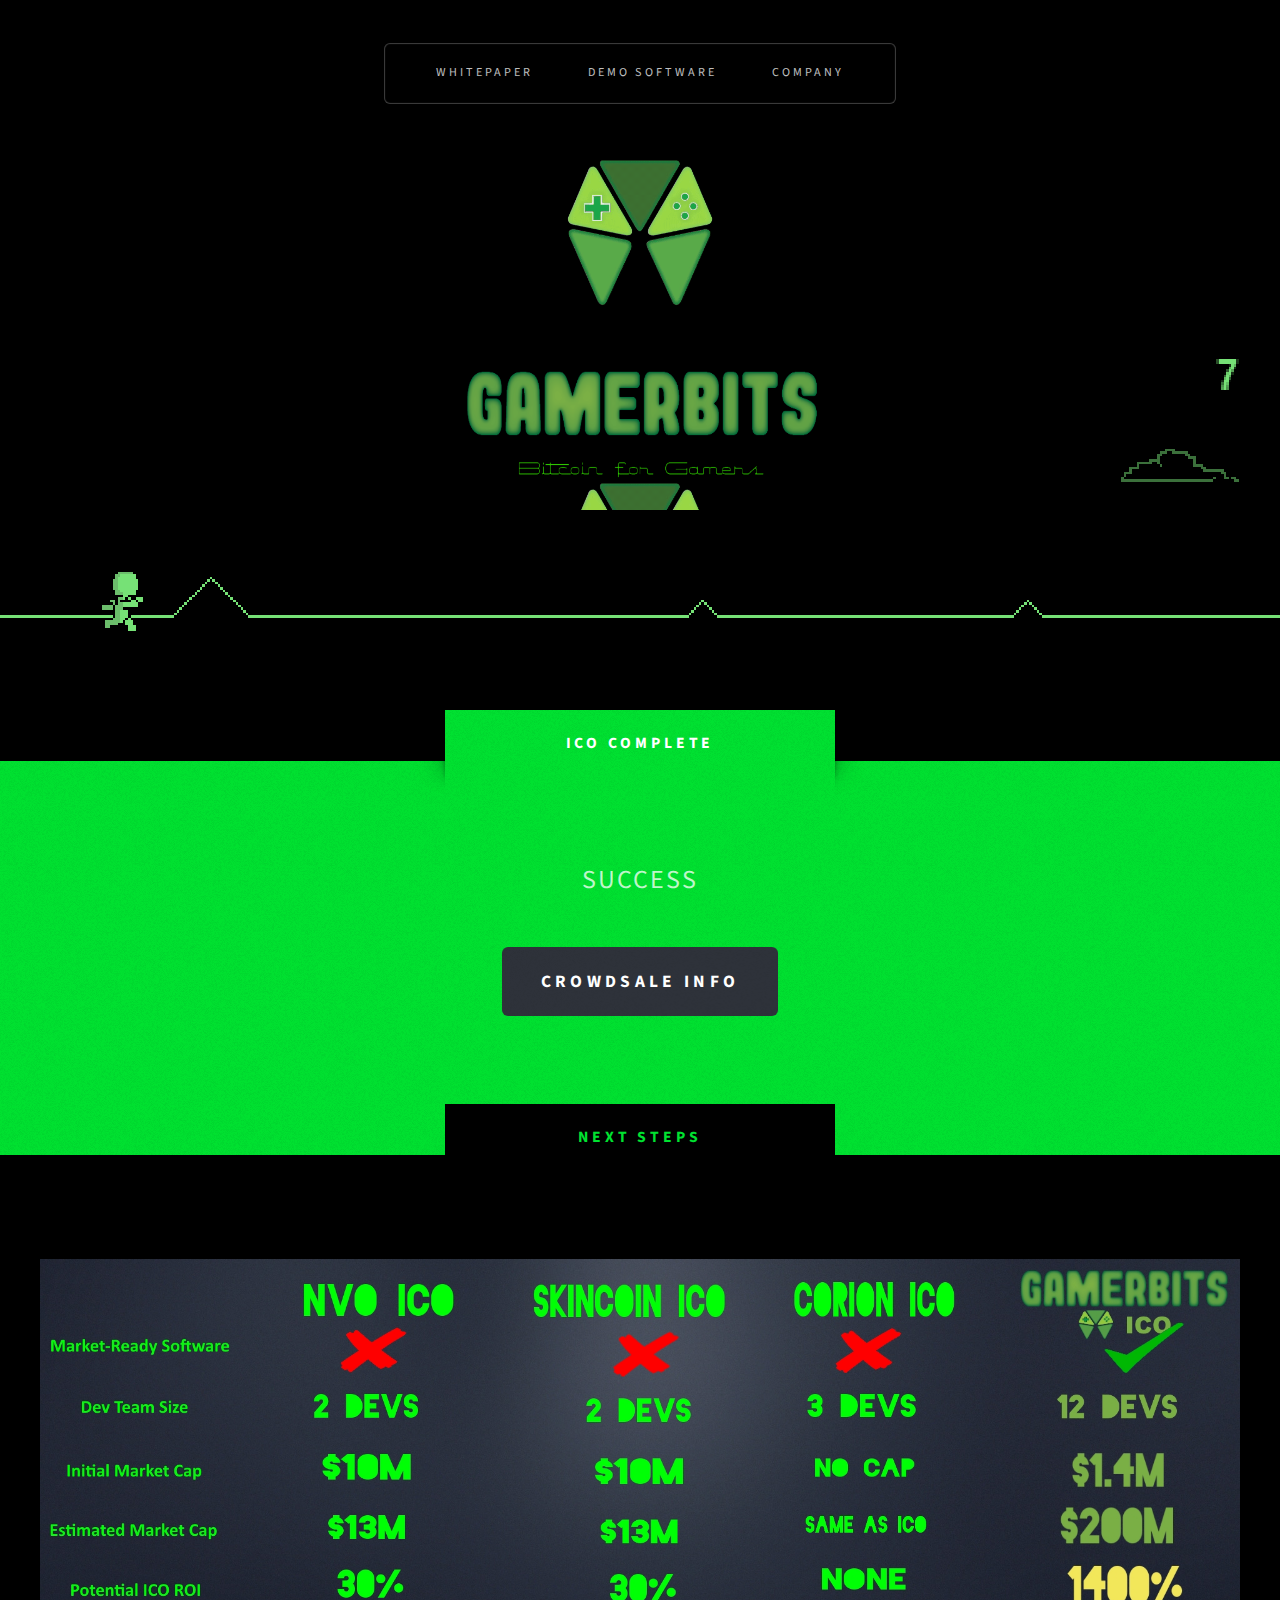
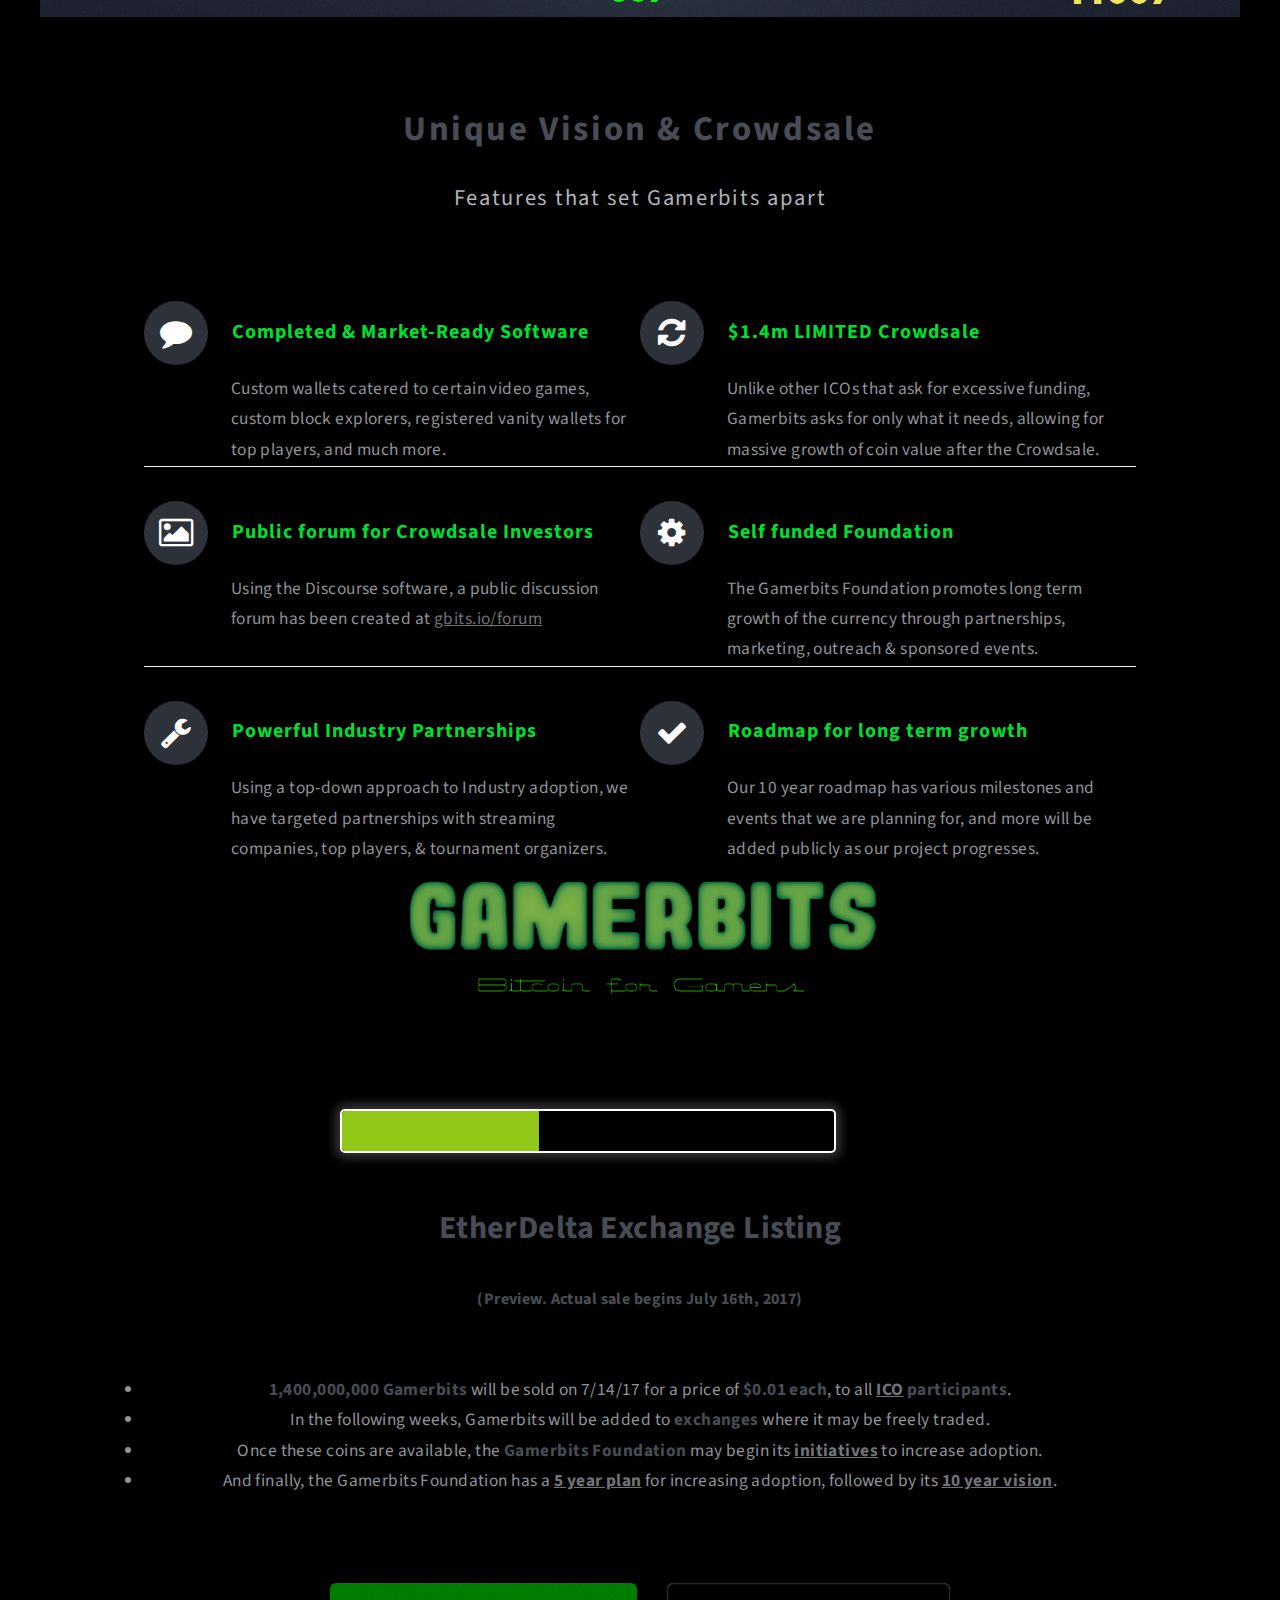
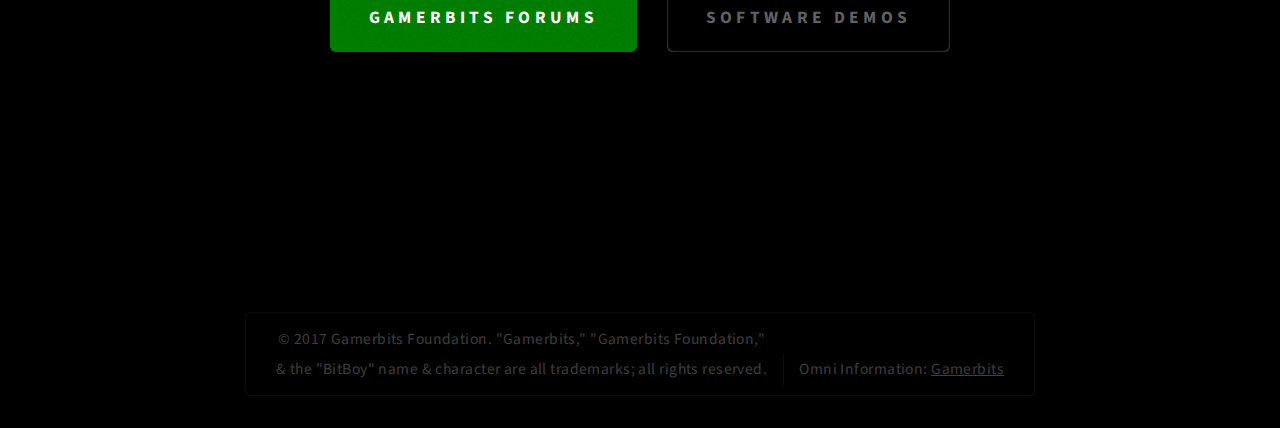
==== index.html @ 302b6ce7 "v1" ====
﻿<!DOCTYPE HTML>
<html>
	<head>
		<title>Gamerbits - Ltd Crowdsale</title>
		<meta charset="utf-8" />
		<script src="phaser.js"></script>
		<script src="app.js"></script>
		<link rel="stylesheet" href="odometer/odometer-theme-car.css" />
		<script src="odometer/odometer.js"></script>
		<link rel="icon" href="images/favicon.png" type="image/png"/>
		<link rel="stylesheet" href="odometer/themes/odometer-theme-car.css" />

		<meta http-equiv="Content-Type" content="text/html; charset=UTF-8">
		<meta name="viewport" content="width=device-width, initial-scale=1">
		<title>MaidSafe Timeline</title>
		<link rel="canonical" href="https://technotarek.com/timeliner/demo-future/timeliner-future.html" />
		<link rel="stylesheet" href="css/timeliner-future.css" type="text/css" media="screen">
		<link rel="stylesheet" href="js/vendor/venobox/venobox.css" type="text/css" media="screen">



		<style>
		.odometer {
		  font-size: 40px;
		}
		</style>
		<meta name="viewport" content="width=device-width, initial-scale=1" />
		<!--[if lte IE 8]><script src="assets/js/ie/html5shiv.js"></script><![endif]-->
		<link rel="stylesheet" href="assets/css/main.css" />
		<!--[if lte IE 8]><link rel="stylesheet" href="assets/css/ie8.css" /><![endif]-->
	</head>
	<body class="homepage">
		<div id="page-wrapper">

			<!-- Header -->

						<!-- Nav -->
							<nav id="nav" style="background-color: Black;">
								<ul>
									<li class="current"><a href="Whitepaper.pdf" download>Whitepaper</a></li>
									<li><a href="demos-n.html">Demo Software</a></li>
									<li><a href="company-n.html">Company</a></li>
								</ul>
							</nav>

					<div id="phaser-game" style="background-color: black;">
						<!-- Logo -->
							<div id="uglyguy-logo-image">
								<h1 style="margin-bottom: -190px"><a href="index.html"><img src="images/logo2.png" id="gify" style="width:30vw;height:45vh;padding-top:55px;z-index:3;background-color:white;background-image:url('images/gif.gif'); background-size: contain;margin-top:10px;"></a></h1>
							</div>
					</div>

			<!-- Intro -->
				<div id="intro-wrapper" class="wrapper style1" style="background-color:#00E231">
					<div class="title" style="background-color:#00E231">ICO COMPLETE</div>
					<section id="intro" class="container">
						<p class="style1">SUCCESS</p>
						<ul class="actions">
							<li><a href="#" class="button style3 big">Crowdsale Info</a></li>
						</ul>
					</section>
				</div>

			<!-- Main -->
				<div class="wrapper style2" style="background-color:black">
					<div class="title" style="background-color:black;color:#00E231;">NEXT STEPS</div>
					<div id="main" class="container">
						<div id="content"></div>

						<!-- Image -->
							<a href="#" class="image featured">
								<img src="images/pic01.jpg" alt="" />
							</a>

						<!-- Features -->
							<section id="features">
								<header class="style1">
									<h2>Unique Vision & Crowdsale</h2>
									<p>Features that set Gamerbits apart</p>
								</header>
								<div class="feature-list">
									<div class="row">
										<div class="6u 12u(mobile)">
											<section>
												<h3 class="icon fa-comment"><font style="color:#00DE30;">Completed & Market-Ready Software</font></h3>
												<p>Custom wallets catered to certain video games, custom block explorers, registered vanity wallets for top players, and much more.</p>
											</section>
										</div>
										<div class="6u 12u(mobile)">
											<section>
												<h3 class="icon fa-refresh"><font style="color:#00DE30;">$1.4m LIMITED Crowdsale</font></h3>
												<p>Unlike other ICOs that ask for excessive funding, Gamerbits asks for only what it needs, allowing for massive growth of coin value after the Crowdsale.</p>
											</section>
										</div>
									</div>
									<div class="row">
										<div class="6u 12u(mobile)">
											<section>
												<h3 class="icon fa-picture-o"><font style="color:#00DE30;">Public forum for Crowdsale Investors</font></h3>
												<p>Using the Discourse software, a public discussion forum has been created at <a href="#">gbits.io/forum</a></p>
											</section>
										</div>
										<div class="6u 12u(mobile)">
											<section>
												<h3 class="icon fa-cog"><font style="color:#00DE30;">Self funded Foundation</font></h3>
												<p>The Gamerbits Foundation promotes long term growth of the currency through partnerships, marketing, outreach & sponsored events. </p>
											</section>
										</div>
									</div>
									<div class="row">
										<div class="6u 12u(mobile)">
											<section>
												<h3 class="icon fa-wrench"><font style="color:#00DE30;">Powerful Industry Partnerships</font></h3>
												<p>Using a top-down approach to Industry adoption, we have targeted partnerships with streaming companies, top players, & tournament organizers.</p>
											</section>
										</div>
										<div class="6u 12u(mobile)">
											<section>
												<h3 class="icon fa-check"><font style="color:#00DE30;">Roadmap for long term growth</font></h3>
												<p>Our 10 year roadmap has various milestones and events that we are planning for, and more will be added publicly as our project progresses.</p>
											</section>
										</div>
									</div>
								</div>



																<!-- Contact Form -->
																	<section>
																		<center><header>
																			<a href="#" class="image featured">
																				<img src="images/long2.png" alt="" id="bittyl"/>
																			</a>
																			<!--h2><font size="4em">$1.4m USD Limited <a href="index.html">Crowdsale</a>, from 7/4/17 - 7/31-17</font--><h2>
																			</header></center><br><br>
																		<a href="index.html"><div id="centerx">

								  <div id="progbar"></div>
								  <!--div class="rowx" id="r-one">
								    <span class="sqx" id="sq-1"></span>
								    <span class="sqx" id="sq-2"></span>
								    <span class="sqx" id="sq-3"></span>
								  </div>
								  <div class="rowx" id="r-two">
								    <span class="sqx" id="sq-4"></span>
								    <span class="sqx" id="sq-5"></span>
								    <span class="sqx" id="sq-6"></span>
								  </div>
								  <div class="rowx" id="r-three">
								    <span class="sqx" id="sq-7"></span>
								    <span class="sqx" id="sq-8"></span>
								    <span class="sqx" id="sq-9"></span>
								  </div>
								  <div class="rowx" id="r-four">
								    <span class="sqx" id="sq-10"></span>
								    <span class="sqx" id="sq-11"></span>
								    <span class="sqx" id="sq-12"></span>
								  </div--></div>
									<center><br><br><font size="6" color="white"></a><b><div id="sold"></div><br><font size="3">(Preview. Actual sale begins July 16th, 2017)</font></font></center></b>
								<br><br><center><strong><li>1,400,000,000 Gamerbits</strong> will be sold on 7/14/17 for a price of <strong>$0.01 each</strong>, to all <strong><a href="index.html">ICO</a> participants</strong>.
								<br><li>In the following weeks, Gamerbits will be added to <strong>exchanges</strong> where it may be freely traded.
								<br><li>Once these coins are available, the <strong>Gamerbits Foundation</strong> may begin its <strong><a href="index.html">initiatives</a></strong> to increase adoption.
								<br><li>And finally, the Gamerbits Foundation has a <strong><a href="index.html">5 year plan</a></strong> for increasing adoption, followed by its <strong><a href="index.html">10 year vision</a></strong>.
													</section>


								<ul class="actions actions-centered">
									<li><a href="#" class="button style1 big" style="background-color:green">GAMERBITS FORUMS</a></li>
									<li><a href="#" class="button style2 big">Software Demos</a></li>
								</ul>
							</section>

					</div>
				</div>




					</div>
					<div id="copyright" style="background-color:black">
						<ul>
							<li>&copy; 2017 Gamerbits Foundation. "Gamerbits," "Gamerbits Foundation,"
								<br>& the "BitBoy" name & character are all trademarks; all rights reserved.
							</li><li>Omni Information: <a href="https://github.com/gamerbit">Gamerbits</a></li>
						</ul>
					</div>
				</div>

		</div>

		<!-- Scripts -->

			<script src="assets/js/jquery.min.js"></script>
			<script src="assets/js/jquery.dropotron.min.js"></script>
			<script src="assets/js/skel.min.js"></script>
			<script src="assets/js/skel-viewport.min.js"></script>
			<script src="assets/js/util.js"></script>
			<script>
			window.odometerOptions = {
			  format: '(ddd).dd'
odometerstart();
			};
			</script>
			<script>
			document.addEventListener("DOMContentLoaded", function() {
  				odometerstart();
			});

			function odometerstart() {
    				setTimeout(firsts, 0);
				setTimeout(seconds, 1500);
				setTimeout(thirds, 3000);
				setTimeout(fourths, 3700);
				setTimeout(fifths,4200);
				setTimeout(sixths, 4900);
  				setTimeout(odometerstart, 10000);
			}
			</script>
			<script>
			function firsts() {
				document.getElementById("sold").innerHTML="EtherDelta Exchange Listing";
			}
			function seconds() {
				document.getElementById("sold").innerHTML="EtherDelta Exchange Listing";
			}
			function thirds() {
				document.getElementById("sold").innerHTML="EtherDelta Exchange Listing";
			}
			function fourths() {
				document.getElementById("sold").innerHTML="EtherDelta Exchange Listing";
			}
			function fifths() {
				document.getElementById("sold").innerHTML="EtherDelta Exchange Listing";
			}
			function sixths() {
				document.getElementById("sold").innerHTML="EtherDelta Exchange Listing";
			}
			</script>
			<script src="odometer/odometer.js"></script>
			<!--[if lte IE 8]><script src="assets/js/ie/respond.min.js"></script><![endif]-->
			<script src="assets/js/main.js"></script>

	</body>
</html>
---- odometer/themes/odometer-theme-car.css ----
@import url("//fonts.googleapis.com/css?family=Arimo");
.odometer.odometer-auto-theme, .odometer.odometer-theme-car {
  display: inline-block;
  vertical-align: middle;
  *vertical-align: auto;
  *zoom: 1;
  *display: inline;
  position: relative;
}
.odometer.odometer-auto-theme .odometer-digit, .odometer.odometer-theme-car .odometer-digit {
  display: inline-block;
  vertical-align: middle;
  *vertical-align: auto;
  *zoom: 1;
  *display: inline;
  position: relative;
}
.odometer.odometer-auto-theme .odometer-digit .odometer-digit-spacer, .odometer.odometer-theme-car .odometer-digit .odometer-digit-spacer {
  display: inline-block;
  vertical-align: middle;
  *vertical-align: auto;
  *zoom: 1;
  *display: inline;
  visibility: hidden;
}
.odometer.odometer-auto-theme .odometer-digit .odometer-digit-inner, .odometer.odometer-theme-car .odometer-digit .odometer-digit-inner {
  text-align: left;
  display: block;
  position: absolute;
  top: 0;
  left: 0;
  right: 0;
  bottom: 0;
  overflow: hidden;
}
.odometer.odometer-auto-theme .odometer-digit .odometer-ribbon, .odometer.odometer-theme-car .odometer-digit .odometer-ribbon {
  display: block;
}
.odometer.odometer-auto-theme .odometer-digit .odometer-ribbon-inner, .odometer.odometer-theme-car .odometer-digit .odometer-ribbon-inner {
  display: block;
  -webkit-backface-visibility: hidden;
}
.odometer.odometer-auto-theme .odometer-digit .odometer-value, .odometer.odometer-theme-car .odometer-digit .odometer-value {
  display: block;
  -webkit-transform: translateZ(0);
}
.odometer.odometer-auto-theme .odometer-digit .odometer-value.odometer-last-value, .odometer.odometer-theme-car .odometer-digit .odometer-value.odometer-last-value {
  position: absolute;
}
.odometer.odometer-auto-theme.odometer-animating-up .odometer-ribbon-inner, .odometer.odometer-theme-car.odometer-animating-up .odometer-ribbon-inner {
  -webkit-transition: -webkit-transform 2s;
  -moz-transition: -moz-transform 2s;
  -ms-transition: -ms-transform 2s;
  -o-transition: -o-transform 2s;
  transition: transform 2s;
}
.odometer.odometer-auto-theme.odometer-animating-up.odometer-animating .odometer-ribbon-inner, .odometer.odometer-theme-car.odometer-animating-up.odometer-animating .odometer-ribbon-inner {
  -webkit-transform: translateY(-100%);
  -moz-transform: translateY(-100%);
  -ms-transform: translateY(-100%);
  -o-transform: translateY(-100%);
  transform: translateY(-100%);
}
.odometer.odometer-auto-theme.odometer-animating-down .odometer-ribbon-inner, .odometer.odometer-theme-car.odometer-animating-down .odometer-ribbon-inner {
  -webkit-transform: translateY(-100%);
  -moz-transform: translateY(-100%);
  -ms-transform: translateY(-100%);
  -o-transform: translateY(-100%);
  transform: translateY(-100%);
}
.odometer.odometer-auto-theme.odometer-animating-down.odometer-animating .odometer-ribbon-inner, .odometer.odometer-theme-car.odometer-animating-down.odometer-animating .odometer-ribbon-inner {
  -webkit-transition: -webkit-transform 2s;
  -moz-transition: -moz-transform 2s;
  -ms-transition: -ms-transform 2s;
  -o-transition: -o-transform 2s;
  transition: transform 2s;
  -webkit-transform: translateY(0);
  -moz-transform: translateY(0);
  -ms-transform: translateY(0);
  -o-transform: translateY(0);
  transform: translateY(0);
}

.odometer.odometer-auto-theme, .odometer.odometer-theme-car {
  -moz-border-radius: 0.34em;
  -webkit-border-radius: 0.34em;
  border-radius: 0.34em;
  font-family: "Arimo", monospace;
  padding: 0.15em;
  background: #000;
  color: #eee0d3;
}
.odometer.odometer-auto-theme .odometer-digit, .odometer.odometer-theme-car .odometer-digit {
  -moz-box-shadow: inset 0 0 0.3em rgba(0, 0, 0, 0.8);
  -webkit-box-shadow: inset 0 0 0.3em rgba(0, 0, 0, 0.8);
  box-shadow: inset 0 0 0.3em rgba(0, 0, 0, 0.8);
  background-image: url('[data-uri]');
  background-size: 100%;
  background-image: -webkit-gradient(linear, 50% 0%, 50% 100%, color-stop(0%, #333333), color-stop(40%, #333333), color-stop(60%, #101010), color-stop(80%, #333333), color-stop(100%, #333333));
  background-image: -moz-linear-gradient(top, #333333 0%, #333333 40%, #101010 60%, #333333 80%, #333333 100%);
  background-image: -webkit-linear-gradient(top, #333333 0%, #333333 40%, #101010 60%, #333333 80%, #333333 100%);
  background-image: linear-gradient(to bottom, #333333 0%, #333333 40%, #101010 60%, #333333 80%, #333333 100%);
  padding: 0 0.15em;
}
.odometer.odometer-auto-theme .odometer-digit:first-child, .odometer.odometer-theme-car .odometer-digit:first-child {
  -moz-border-radius: 0.2em 0 0 0.2em;
  -webkit-border-radius: 0.2em;
  border-radius: 0.2em 0 0 0.2em;
}
.odometer.odometer-auto-theme .odometer-digit:last-child, .odometer.odometer-theme-car .odometer-digit:last-child {
  -moz-border-radius: 0 0.2em 0.2em 0;
  -webkit-border-radius: 0;
  border-radius: 0 0.2em 0.2em 0;
  background-image: url('[data-uri]');
  background-size: 100%;
  background-image: -webkit-gradient(linear, 50% 0%, 50% 100%, color-stop(0%, #eee0d3), color-stop(40%, #eee0d3), color-stop(60%, #bbaa9a), color-stop(80%, #eee0d3), color-stop(100%, #eee0d3));
  background-image: -moz-linear-gradient(top, #eee0d3 0%, #eee0d3 40%, #bbaa9a 60%, #eee0d3 80%, #eee0d3 100%);
  background-image: -webkit-linear-gradient(top, #eee0d3 0%, #eee0d3 40%, #bbaa9a 60%, #eee0d3 80%, #eee0d3 100%);
  background-image: linear-gradient(to bottom, #eee0d3 0%, #eee0d3 40%, #bbaa9a 60%, #eee0d3 80%, #eee0d3 100%);
  background-color: #eee0d3;
  color: #000;
}
.odometer.odometer-auto-theme .odometer-digit .odometer-digit-inner, .odometer.odometer-theme-car .odometer-digit .odometer-digit-inner {
  left: 0.15em;
}
.odometer.odometer-auto-theme.odometer-animating-up .odometer-ribbon-inner, .odometer.odometer-auto-theme.odometer-animating-down.odometer-animating .odometer-ribbon-inner, .odometer.odometer-theme-car.odometer-animating-up .odometer-ribbon-inner, .odometer.odometer-theme-car.odometer-animating-down.odometer-animating .odometer-ribbon-inner {
  -webkit-transition-timing-function: linear;
  -moz-transition-timing-function: linear;
  -ms-transition-timing-function: linear;
  -o-transition-timing-function: linear;
  transition-timing-function: linear;
}
---- assets/css/main.css ----
@import url("https://fonts.googleapis.com/css?family=Source+Sans+Pro:400,400italic,700,900");
@import url("font-awesome.min.css");

/*
		COOL PROGRESS BAR UPWORK JOB!!
*/

/* Reset */

	html, body, div, span, applet, object, iframe, h1, h2, h3, h4, h5, h6, p, blockquote, pre, a, abbr, acronym, address, big, cite, code, del, dfn, em, img, ins, kbd, q, s, samp, small, strike, strong, sub, sup, tt, var, b, u, i, center, dl, dt, dd, ol, ul, li, fieldset, form, label, legend, table, caption, tbody, tfoot, thead, tr, th, td, article, aside, canvas, details, embed, figure, figcaption, footer, header, hgroup, menu, nav, output, ruby, section, summary, time, mark, audio, video {
		margin: 0;
		padding: 0;
		border: 0;
		font-size: 100%;
		font: inherit;
		vertical-align: baseline;
	}

	article, aside, details, figcaption, figure, footer, header, hgroup, menu, nav, section {
		display: block;
	}

	body {
		line-height: 1;
	}

	/* BEGIN THE PROGRESS BAR PART!! */

	:root {
		--doo-sj: #92C81A;
		--center-height: 50%;
		--prog-height:40%;
		--row-height: 10%;
		--o-height: 10%;
		--t-height:20%;
		--tt-height:30%;
		--f-height:40%;
	}


			#centerx {
			   width: var(--center-height);
			   height: 44px;
			   position: relative;
			   left: 50%;
			   top: 50%;
			   margin-left: -300px;
			   margin-top: 0px;
			   background: rgba(0,0,0,1);
			  border: 2px solid rgba(255,255,255,1);
			  border-radius: 5px;
			  box-shadow: 0px 0px 10px 5px rgba(255,255,255,0.2);
				overflow:hidden;
			}

			#progbar {
			  width: var(--prog-height);
			   height: 44px;
			  background: var(--doo-sj);
			  float: left;
			  animation: stretch 10s infinite linear;
			}



	       #sq-1 { opacity:.8;width:10px;
			  animation: stretch 10s infinite linear;
			}
			#sq-5 { opacity:.8;width:10px;

			  animation: stretch 10s infinite linear;
			}

			#sq-9 {
			opacity:.8;width:10px;

			  animation: stretch 10s infinite linear;
			}
			 #sq-4 {
				width:10px;
			  animation: stretch 10s infinite linear;
			}
			#sq-8 {
			  width:10px;
			  animation: stretch 10s infinite linear;
			}

			#sq-12 {
			 width:10px;
			  animation: stretch 10s infinite linear;
			}

			 #sq-7 {
			width:10px;
			  animation: stretch 10s infinite linear;
			}
			#sq-10 {width:10px;
			  animation: stretch 10s infinite linear;
			}

			#sq-11 {width:10px;
			  animation: stretch 10s infinite linear;
			}
			.rowx {
			  height: 10px;
			  width: var(--row-height);
			  float: left;
			  display: inherit;
			  animation: squeeze 10s infinite linear;
			}

			#sold {
			  animation: stretch2 10s infinite linear;
			}

			.sqx {
			  height: 10px;
			  width: 10px!important;
			  float: left;
			}

			#sq-2 { background: #4A672F; }
			#sq-3 { background: #1D2019;}
			#sq-6 { background: #2C341C;}
			#sq-1, #sq-5, #sq-9 {
			  background: #74B215;
			}
			#sq-4, #sq-8, #sq-12 {
			  background: #7BC415;
			}

			#sq-7, #sq-10, #sq-11 {
			  background-color: var(--doo-sj);
			}

			@keyframes stretch {
				0% {width: 10px;background-color:red;}
				10% {background-color:red;}
				20% {background-color:yellow;}
				30% {width:180px;background-color:var(--doo-sj);}
			    50% {width: 610px;background-color:var(--doo-sj);}
			    75% {width: 180px;background-color:var(--doo-sj);}
				88% {background-color:yellow;}
				100% {width: 10px;background-color:red;}

			}

			@keyframes stretch2 {
				0% {color:red;}
				20% {color:yellow;}
				30% {color:yellow;}
				50% {color:var(--doo-sj);}
				80% {color:var(--doo-sj);}
				90% {color:var(--doo-sj);}
				95% {color:var(--doo-sj);}
				100% {color:red;}

			}



			@keyframes squeeze {
				0% {width: 400px; }
			  25% {width: 320px;}
			  50% {width: 260px;}
			  75% {width: 260px;}
				100% {width: 400px;}
			}

	ol, ul {
		list-style: none;
	}

	blockquote, q {
		quotes: none;
	}

	blockquote:before, blockquote:after, q:before, q:after {
		content: '';
		content: none;
	}

	table {
		border-collapse: collapse;
		border-spacing: 0;
	}
#uglyguy-logo-image h1 {
  margin-bottom: -190px;
}
	body {
		-webkit-text-size-adjust: none;
	}

/* Box Model */

	*, *:before, *:after {
		-moz-box-sizing: border-box;
		-webkit-box-sizing: border-box;
		box-sizing: border-box;
	}

/* Containers */

	.container {
		margin-left: auto;
		margin-right: auto;
	}

	.container.\31 25\25 {
		width: 100%;
		max-width: 1200px;
		min-width: 960px;
	}

	.container.\37 5\25 {
		width: 720px;
	}

	.container.\35 0\25 {
		width: 480px;
	}

	.container.\32 5\25 {
		width: 240px;
	}

	.container {
		width: 960px;
	}

	@media screen and (min-width: 737px) {

		.container.\31 25\25 {
			width: 100%;
			max-width: 1500px;
			min-width: 1200px;
		}

		.container.\37 5\25 {
			width: 900px;
		}

		.container.\35 0\25 {
			width: 600px;
		}

		.container.\32 5\25 {
			width: 300px;
		}

		.container {
			width: 1200px;
		}

	}

	@media screen and (min-width: 737px) and (max-width: 1200px) {

		.container.\31 25\25 {
			width: 100%;
			max-width: 1250px;
			min-width: 1000px;
		}

		.container.\37 5\25 {
			width: 750px;
		}

		.container.\35 0\25 {
			width: 500px;
		}

		.container.\32 5\25 {
			width: 250px;
		}

		.container {
			width: 1000px;
		}

	}

	@media screen and (max-width: 736px) {

		.container.\31 25\25 {
			width: 100%;
			max-width: 125%;
			min-width: 100%;
		}

		.container.\37 5\25 {
			width: 75%;
		}

		.container.\35 0\25 {
			width: 50%;
		}

		.container.\32 5\25 {
			width: 25%;
		}

		.container {
			width: 100% !important;
		}

	}

/* Grid */

	.row {
		border-bottom: solid 1px transparent;
		-moz-box-sizing: border-box;
		-webkit-box-sizing: border-box;
		box-sizing: border-box;
	}

	.row > * {
		float: left;
		-moz-box-sizing: border-box;
		-webkit-box-sizing: border-box;
		box-sizing: border-box;
	}

	.row:after, .row:before {
		content: '';
		display: block;
		clear: both;
		height: 0;
	}

	.row.uniform > * > :first-child {
		margin-top: 0;
	}

	.row.uniform > * > :last-child {
		margin-bottom: 0;
	}

	.row.\30 \25 > * {
		padding: 0 0 0 0px;
	}

	.row.\30 \25 {
		margin: 0 0 -1px 0px;
	}

	.row.uniform.\30 \25 > * {
		padding: 0px 0 0 0px;
	}

	.row.uniform.\30 \25 {
		margin: 0px 0 -1px 0px;
	}

	.row > * {
		padding: 0 0 0 40px;
	}

	.row {
		margin: 0 0 -1px -40px;
	}

	.row.uniform > * {
		padding: 40px 0 0 40px;
	}

	.row.uniform {
		margin: -40px 0 -1px -40px;
	}

	.row.\32 00\25 > * {
		padding: 0 0 0 80px;
	}

	.row.\32 00\25 {
		margin: 0 0 -1px -80px;
	}

	.row.uniform.\32 00\25 > * {
		padding: 80px 0 0 80px;
	}

	.row.uniform.\32 00\25 {
		margin: -80px 0 -1px -80px;
	}

	.row.\31 50\25 > * {
		padding: 0 0 0 60px;
	}

	.row.\31 50\25 {
		margin: 0 0 -1px -60px;
	}

	.row.uniform.\31 50\25 > * {
		padding: 60px 0 0 60px;
	}

	.row.uniform.\31 50\25 {
		margin: -60px 0 -1px -60px;
	}

	.row.\35 0\25 > * {
		padding: 0 0 0 20px;
	}

	.row.\35 0\25 {
		margin: 0 0 -1px -20px;
	}

	.row.uniform.\35 0\25 > * {
		padding: 20px 0 0 20px;
	}

	.row.uniform.\35 0\25 {
		margin: -20px 0 -1px -20px;
	}

	.row.\32 5\25 > * {
		padding: 0 0 0 10px;
	}

	.row.\32 5\25 {
		margin: 0 0 -1px -10px;
	}

	.row.uniform.\32 5\25 > * {
		padding: 10px 0 0 10px;
	}

	.row.uniform.\32 5\25 {
		margin: -10px 0 -1px -10px;
	}

	.\31 2u, .\31 2u\24 {
		width: 100%;
		clear: none;
		margin-left: 0;
	}

	.\31 1u, .\31 1u\24 {
		width: 91.6666666667%;
		clear: none;
		margin-left: 0;
	}

	.\31 0u, .\31 0u\24 {
		width: 83.3333333333%;
		clear: none;
		margin-left: 0;
	}

	.\39 u, .\39 u\24 {
		width: 75%;
		clear: none;
		margin-left: 0;
	}

	.\38 u, .\38 u\24 {
		width: 66.6666666667%;
		clear: none;
		margin-left: 0;
	}

	.\37 u, .\37 u\24 {
		width: 58.3333333333%;
		clear: none;
		margin-left: 0;
	}

	.\36 u, .\36 u\24 {
		width: 50%;
		clear: none;
		margin-left: 0;
	}

	.\35 u, .\35 u\24 {
		width: 41.6666666667%;
		clear: none;
		margin-left: 0;
	}

	.\34 u, .\34 u\24 {
		width: 33.3333333333%;
		clear: none;
		margin-left: 0;
	}

	.\33 u, .\33 u\24 {
		width: 25%;
		clear: none;
		margin-left: 0;
	}

	.\32 u, .\32 u\24 {
		width: 16.6666666667%;
		clear: none;
		margin-left: 0;
	}

	.\31 u, .\31 u\24 {
		width: 8.3333333333%;
		clear: none;
		margin-left: 0;
	}

	.\31 2u\24 + *,
	.\31 1u\24 + *,
	.\31 0u\24 + *,
	.\39 u\24 + *,
	.\38 u\24 + *,
	.\37 u\24 + *,
	.\36 u\24 + *,
	.\35 u\24 + *,
	.\34 u\24 + *,
	.\33 u\24 + *,
	.\32 u\24 + *,
	.\31 u\24 + * {
		clear: left;
	}

	.\-11u {
		margin-left: 91.66667%;
	}

	.\-10u {
		margin-left: 83.33333%;
	}

	.\-9u {
		margin-left: 75%;
	}

	.\-8u {
		margin-left: 66.66667%;
	}

	.\-7u {
		margin-left: 58.33333%;
	}

	.\-6u {
		margin-left: 50%;
	}

	.\-5u {
		margin-left: 41.66667%;
	}

	.\-4u {
		margin-left: 33.33333%;
	}

	.\-3u {
		margin-left: 25%;
	}

	.\-2u {
		margin-left: 16.66667%;
	}

	.\-1u {
		margin-left: 8.33333%;
	}

	@media screen and (min-width: 737px) {

		.row > * {
			padding: 0px 0 0 0px;
		}

		.row {
			margin: 0px 0 0 0px;
		}

		.row.uniform > * {
			padding: 0px 0 0 0px;
		}

		.row.uniform {
			margin: 0px 0 0 0px;
		}

		.row.\32 00\25 > * {
			padding: 0px 0 0 100px;
		}

		.row.\32 00\25 {
			margin: 0px 0 0 100px;
		}

		.row.uniform.\32 00\25 > * {
					padding: 0px 0 0 100px;
		}

		.row.uniform.\32 00\25 {
			margin: 0px 0 0 100px;
		}

		.row.\31 50\25 > * {
			padding: 75px 0 0 75px;
		}

		.row.\31 50\25 {
			margin: -75px 0 -1px -75px;
		}

		.row.uniform.\31 50\25 > * {
			padding: 75px 0 0 75px;
		}

		.row.uniform.\31 50\25 {
			margin: -75px 0 -1px -75px;
		}

		.row.\35 0\25 > * {
			padding: 25px 0 0 25px;
		}

		.row.\35 0\25 {
			margin: -25px 0 -1px -25px;
		}

		.row.uniform.\35 0\25 > * {
			padding: 25px 0 0 25px;
		}

		.row.uniform.\35 0\25 {
			margin: -25px 0 -1px -25px;
		}

		.row.\32 5\25 > * {
			padding: 12.5px 0 0 12.5px;
		}

		.row.\32 5\25 {
			margin: -12.5px 0 -1px -12.5px;
		}

		.row.uniform.\32 5\25 > * {
			padding: 12.5px 0 0 12.5px;
		}

		.row.uniform.\32 5\25 {
			margin: -12.5px 0 -1px -12.5px;
		}

		.\31 2u\28desktop\29, .\31 2u\24\28desktop\29 {
			width: 100%;
			clear: none;
			margin-left: 0;
		}

		.\31 1u\28desktop\29, .\31 1u\24\28desktop\29 {
			width: 91.6666666667%;
			clear: none;
			margin-left: 0;
		}

		.\31 0u\28desktop\29, .\31 0u\24\28desktop\29 {
			width: 83.3333333333%;
			clear: none;
			margin-left: 0;
		}

		.\39 u\28desktop\29, .\39 u\24\28desktop\29 {
			width: 75%;
			clear: none;
			margin-left: 0;
		}

		.\38 u\28desktop\29, .\38 u\24\28desktop\29 {
			width: 66.6666666667%;
			clear: none;
			margin-left: 0;
		}

		.\37 u\28desktop\29, .\37 u\24\28desktop\29 {
			width: 58.3333333333%;
			clear: none;
			margin-left: 0;
		}

		.\36 u\28desktop\29, .\36 u\24\28desktop\29 {
			width: 50%;
			clear: none;
			margin-left: 0;
		}

		.\35 u\28desktop\29, .\35 u\24\28desktop\29 {
			width: 41.6666666667%;
			clear: none;
			margin-left: 0;
		}

		.\34 u\28desktop\29, .\34 u\24\28desktop\29 {
			width: 33.3333333333%;
			clear: none;
			margin-left: 0;
		}

		.\33 u\28desktop\29, .\33 u\24\28desktop\29 {
			width: 25%;
			clear: none;
			margin-left: 0;
		}

		.\32 u\28desktop\29, .\32 u\24\28desktop\29 {
			width: 16.6666666667%;
			clear: none;
			margin-left: 0;
		}

		.\31 u\28desktop\29, .\31 u\24\28desktop\29 {
			width: 8.3333333333%;
			clear: none;
			margin-left: 0;
		}

		.\31 2u\24\28desktop\29 + *,
		.\31 1u\24\28desktop\29 + *,
		.\31 0u\24\28desktop\29 + *,
		.\39 u\24\28desktop\29 + *,
		.\38 u\24\28desktop\29 + *,
		.\37 u\24\28desktop\29 + *,
		.\36 u\24\28desktop\29 + *,
		.\35 u\24\28desktop\29 + *,
		.\34 u\24\28desktop\29 + *,
		.\33 u\24\28desktop\29 + *,
		.\32 u\24\28desktop\29 + *,
		.\31 u\24\28desktop\29 + * {
			clear: left;
		}

		.\-11u\28desktop\29 {
			margin-left: 91.66667%;
		}

		.\-10u\28desktop\29 {
			margin-left: 83.33333%;
		}

		.\-9u\28desktop\29 {
			margin-left: 75%;
		}

		.\-8u\28desktop\29 {
			margin-left: 66.66667%;
		}

		.\-7u\28desktop\29 {
			margin-left: 58.33333%;
		}

		.\-6u\28desktop\29 {
			margin-left: 50%;
		}

		.\-5u\28desktop\29 {
			margin-left: 41.66667%;
		}

		.\-4u\28desktop\29 {
			margin-left: 33.33333%;
		}

		.\-3u\28desktop\29 {
			margin-left: 25%;
		}

		.\-2u\28desktop\29 {
			margin-left: 16.66667%;
		}

		.\-1u\28desktop\29 {
			margin-left: 8.33333%;
		}

	}

	@media screen and (min-width: 737px) and (max-width: 1200px) {

		.row > * {
			padding: 35px 0 0 35px;
		}

		.row {
			margin: -35px 0 -1px -35px;
		}

		.row.uniform > * {
			padding: 35px 0 0 35px;
		}

		.row.uniform {
			margin: -35px 0 -1px -35px;
		}

		.row.\32 00\25 > * {
			padding: 70px 0 0 70px;
		}

		.row.\32 00\25 {
			margin: -70px 0 -1px -70px;
		}

		.row.uniform.\32 00\25 > * {
			padding: 70px 0 0 70px;
		}

		.row.uniform.\32 00\25 {
			margin: -70px 0 -1px -70px;
		}

		.row.\31 50\25 > * {
			padding: 52.5px 0 0 52.5px;
		}

		.row.\31 50\25 {
			margin: -52.5px 0 -1px -52.5px;
		}

		.row.uniform.\31 50\25 > * {
			padding: 52.5px 0 0 52.5px;
		}

		.row.uniform.\31 50\25 {
			margin: -52.5px 0 -1px -52.5px;
		}

		.row.\35 0\25 > * {
			padding: 17.5px 0 0 17.5px;
		}

		.row.\35 0\25 {
			margin: -17.5px 0 -1px -17.5px;
		}

		.row.uniform.\35 0\25 > * {
			padding: 17.5px 0 0 17.5px;
		}

		.row.uniform.\35 0\25 {
			margin: -17.5px 0 -1px -17.5px;
		}

		.row.\32 5\25 > * {
			padding: 8.75px 0 0 8.75px;
		}

		.row.\32 5\25 {
			margin: -8.75px 0 -1px -8.75px;
		}

		.row.uniform.\32 5\25 > * {
			padding: 8.75px 0 0 8.75px;
		}

		.row.uniform.\32 5\25 {
			margin: -8.75px 0 -1px -8.75px;
		}

		.\31 2u\28tablet\29, .\31 2u\24\28tablet\29 {
			width: 100%;
			clear: none;
			margin-left: 0;
		}

		.\31 1u\28tablet\29, .\31 1u\24\28tablet\29 {
			width: 91.6666666667%;
			clear: none;
			margin-left: 0;
		}

		.\31 0u\28tablet\29, .\31 0u\24\28tablet\29 {
			width: 83.3333333333%;
			clear: none;
			margin-left: 0;
		}

		.\39 u\28tablet\29, .\39 u\24\28tablet\29 {
			width: 75%;
			clear: none;
			margin-left: 0;
		}

		.\38 u\28tablet\29, .\38 u\24\28tablet\29 {
			width: 66.6666666667%;
			clear: none;
			margin-left: 0;
		}

		.\37 u\28tablet\29, .\37 u\24\28tablet\29 {
			width: 58.3333333333%;
			clear: none;
			margin-left: 0;
		}

		.\36 u\28tablet\29, .\36 u\24\28tablet\29 {
			width: 50%;
			clear: none;
			margin-left: 0;
		}

		.\35 u\28tablet\29, .\35 u\24\28tablet\29 {
			width: 41.6666666667%;
			clear: none;
			margin-left: 0;
		}

		.\34 u\28tablet\29, .\34 u\24\28tablet\29 {
			width: 33.3333333333%;
			clear: none;
			margin-left: 0;
		}

		.\33 u\28tablet\29, .\33 u\24\28tablet\29 {
			width: 25%;
			clear: none;
			margin-left: 0;
		}

		.\32 u\28tablet\29, .\32 u\24\28tablet\29 {
			width: 16.6666666667%;
			clear: none;
			margin-left: 0;
		}

		.\31 u\28tablet\29, .\31 u\24\28tablet\29 {
			width: 8.3333333333%;
			clear: none;
			margin-left: 0;
		}

		.\31 2u\24\28tablet\29 + *,
		.\31 1u\24\28tablet\29 + *,
		.\31 0u\24\28tablet\29 + *,
		.\39 u\24\28tablet\29 + *,
		.\38 u\24\28tablet\29 + *,
		.\37 u\24\28tablet\29 + *,
		.\36 u\24\28tablet\29 + *,
		.\35 u\24\28tablet\29 + *,
		.\34 u\24\28tablet\29 + *,
		.\33 u\24\28tablet\29 + *,
		.\32 u\24\28tablet\29 + *,
		.\31 u\24\28tablet\29 + * {
			clear: left;
		}

		.\-11u\28tablet\29 {
			margin-left: 91.66667%;
		}

		.\-10u\28tablet\29 {
			margin-left: 83.33333%;
		}

		.\-9u\28tablet\29 {
			margin-left: 75%;
		}

		.\-8u\28tablet\29 {
			margin-left: 66.66667%;
		}

		.\-7u\28tablet\29 {
			margin-left: 58.33333%;
		}

		.\-6u\28tablet\29 {
			margin-left: 50%;
		}

		.\-5u\28tablet\29 {
			margin-left: 41.66667%;
		}

		.\-4u\28tablet\29 {
			margin-left: 33.33333%;
		}

		.\-3u\28tablet\29 {
			margin-left: 25%;
		}

		.\-2u\28tablet\29 {
			margin-left: 16.66667%;
		}

		.\-1u\28tablet\29 {
			margin-left: 8.33333%;
		}

	}

	@media screen and (max-width: 736px) {

		.row > * {
			padding: 10px 0 0 10px;
		}

		.row {
			margin: -10px 0 -1px -10px;
		}

		.row.uniform > * {
			padding: 10px 0 0 10px;
		}

		.row.uniform {
			margin: -10px 0 -1px -10px;
		}

		.row.\32 00\25 > * {
			padding: 20px 0 0 20px;
		}

		.row.\32 00\25 {
			margin: -20px 0 -1px -20px;
		}

		.row.uniform.\32 00\25 > * {
			padding: 20px 0 0 20px;
		}

		.row.uniform.\32 00\25 {
			margin: -20px 0 -1px -20px;
		}

		.row.\31 50\25 > * {
			padding: 15px 0 0 15px;
		}

		.row.\31 50\25 {
			margin: -15px 0 -1px -15px;
		}

		.row.uniform.\31 50\25 > * {
			padding: 15px 0 0 15px;
		}

		.row.uniform.\31 50\25 {
			margin: -15px 0 -1px -15px;
		}

		.row.\35 0\25 > * {
			padding: 5px 0 0 5px;
		}

		.row.\35 0\25 {
			margin: -5px 0 -1px -5px;
		}

		.row.uniform.\35 0\25 > * {
			padding: 5px 0 0 5px;
		}

		.row.uniform.\35 0\25 {
			margin: -5px 0 -1px -5px;
		}

		.row.\32 5\25 > * {
			padding: 2.5px 0 0 2.5px;
		}

		.row.\32 5\25 {
			margin: -2.5px 0 -1px -2.5px;
		}

		.row.uniform.\32 5\25 > * {
			padding: 2.5px 0 0 2.5px;
		}

		.row.uniform.\32 5\25 {
			margin: -2.5px 0 -1px -2.5px;
		}

		.\31 2u\28mobile\29, .\31 2u\24\28mobile\29 {
			width: 100%;
			clear: none;
			margin-left: 0;
		}

		.\31 1u\28mobile\29, .\31 1u\24\28mobile\29 {
			width: 91.6666666667%;
			clear: none;
			margin-left: 0;
		}

		.\31 0u\28mobile\29, .\31 0u\24\28mobile\29 {
			width: 83.3333333333%;
			clear: none;
			margin-left: 0;
		}

		.\39 u\28mobile\29, .\39 u\24\28mobile\29 {
			width: 75%;
			clear: none;
			margin-left: 0;
		}

		.\38 u\28mobile\29, .\38 u\24\28mobile\29 {
			width: 66.6666666667%;
			clear: none;
			margin-left: 0;
		}

		.\37 u\28mobile\29, .\37 u\24\28mobile\29 {
			width: 58.3333333333%;
			clear: none;
			margin-left: 0;
		}

		.\36 u\28mobile\29, .\36 u\24\28mobile\29 {
			width: 50%;
			clear: none;
			margin-left: 0;
		}

		.\35 u\28mobile\29, .\35 u\24\28mobile\29 {
			width: 41.6666666667%;
			clear: none;
			margin-left: 0;
		}

		.\34 u\28mobile\29, .\34 u\24\28mobile\29 {
			width: 33.3333333333%;
			clear: none;
			margin-left: 0;
		}

		.\33 u\28mobile\29, .\33 u\24\28mobile\29 {
			width: 25%;
			clear: none;
			margin-left: 0;
		}

		.\32 u\28mobile\29, .\32 u\24\28mobile\29 {
			width: 16.6666666667%;
			clear: none;
			margin-left: 0;
		}

		.\31 u\28mobile\29, .\31 u\24\28mobile\29 {
			width: 8.3333333333%;
			clear: none;
			margin-left: 0;
		}

		.\31 2u\24\28mobile\29 + *,
		.\31 1u\24\28mobile\29 + *,
		.\31 0u\24\28mobile\29 + *,
		.\39 u\24\28mobile\29 + *,
		.\38 u\24\28mobile\29 + *,
		.\37 u\24\28mobile\29 + *,
		.\36 u\24\28mobile\29 + *,
		.\35 u\24\28mobile\29 + *,
		.\34 u\24\28mobile\29 + *,
		.\33 u\24\28mobile\29 + *,
		.\32 u\24\28mobile\29 + *,
		.\31 u\24\28mobile\29 + * {
			clear: left;
		}

		.\-11u\28mobile\29 {
			margin-left: 91.66667%;
		}

		.\-10u\28mobile\29 {
			margin-left: 83.33333%;
		}

		.\-9u\28mobile\29 {
			margin-left: 75%;
		}

		.\-8u\28mobile\29 {
			margin-left: 66.66667%;
		}

		.\-7u\28mobile\29 {
			margin-left: 58.33333%;
		}

		.\-6u\28mobile\29 {
			margin-left: 50%;
		}

		.\-5u\28mobile\29 {
			margin-left: 41.66667%;
		}

		.\-4u\28mobile\29 {
			margin-left: 33.33333%;
		}

		.\-3u\28mobile\29 {
			margin-left: 25%;
		}

		.\-2u\28mobile\29 {
			margin-left: 16.66667%;
		}

		.\-1u\28mobile\29 {
			margin-left: 8.33333%;
		}

	}

/* Basic */

	@-ms-viewport {
		width: device-width;
	}

	body, input, textarea, select {
		font-family: 'Source Sans Pro', sans-serif;
		font-weight: 400;
		color: #919499;
	}

	body.is-loading * {
		-moz-transition: none !important;
		-webkit-transition: none !important;
		-ms-transition: none !important;
		transition: none !important;
		-moz-animation: none !important;
		-webkit-animation: none !important;
		-ms-animation: none !important;
		animation: none !important;
	}

	h1, h2, h3, h4, h5, h6 {
		font-weight: 700;
		color: #484d55;
	}

		h1 a, h2 a, h3 a, h4 a, h5 a, h6 a {
			color: inherit;
			text-decoration: none;
		}

	a {
		-moz-transition: color .25s ease-in-out;
		-webkit-transition: color .25s ease-in-out;
		-ms-transition: color .25s ease-in-out;
		transition: color .25s ease-in-out;
		text-decoration: underline;
		color: #717479;
	}

		a:hover {
			text-decoration: none;
		}

	strong, b {
		font-weight: 700;
		color: #484d55;
	}

	blockquote {
		border-left: solid 0.5em #ddd;
		padding: 1em 0 1em 2em;
		font-style: italic;
	}

	em, i {
		font-style: italic;
	}

	hr {
		border: 0;
		border-top: solid 1px #ddd;
	}

	sub {
		position: relative;
		top: 0.5em;
		font-size: 0.8em;
	}

	sup {
		position: relative;
		top: -0.5em;
		font-size: 0.8em;
	}

	.nobr {
		white-space: nowrap;
	}

	br.clear {
		clear: both;
	}

	p, ul, ol, dl, table, blockquote, form {
		margin-bottom: 2em;
	}

/* Table */

	table {
		width: 100%;
	}

		table.default {
			width: 100%;
		}

			table.default tbody tr:nth-child(2n+2) {
				background: #f4f4f4;
			}

			table.default td {
				padding: 0.5em 1em 0.5em 1em;
			}

			table.default th {
				text-align: left;
				font-weight: 400;
				padding: 0.5em 1em 0.5em 1em;
			}

			table.default thead {
				background: #484d55;
				color: #fff;
			}

			table.default tfoot {
				background: #eee;
			}

/* Form */

	form label {
		display: block;
		font-weight: 700;
		color: #484d55;
	}

	form input[type="text"],
	form input[type="email"],
	form input[type="password"],
	form select,
	form textarea {
		-moz-transition: all .25s ease-in-out;
		-webkit-transition: all .25s ease-in-out;
		-ms-transition: all .25s ease-in-out;
		transition: all .25s ease-in-out;
		-webkit-appearance: none;
		display: block;
		border: 0;
		background: #eee;
		box-shadow: inset 0px 0px 1px 0px #a0a1a7;
		border-radius: 0.35em;
		width: 100%;
		padding: 0.75em 1em 0.75em 1em;
	}

		form input[type="text"]:focus,
		form input[type="email"]:focus,
		form input[type="password"]:focus,
		form select:focus,
		form textarea:focus {
			background: #f8f8f8;
		}

	form input[type="text"],
	form input[type="email"]
	input[type="password"] {
		line-height: 1em;
	}

	form select {
		line-height: 1em;
	}

	form textarea {
		min-height: 10em;
	}

	form .formerize-placeholder {
		color: #555 !important;
		font-style: italic;
	}

	form ::-webkit-input-placeholder {
		color: #555 !important;
		font-style: italic;
		line-height: 1.35em;
	}

	form :-moz-placeholder {
		color: #555 !important;
		font-style: italic;
	}

	form ::-moz-placeholder {
		color: #555 !important;
		font-style: italic;
	}

	form :-ms-input-placeholder {
		color: #555 !important;
		font-style: italic;
	}

	form ::-moz-focus-inner {
		border: 0;
	}

/* Section/Article */

	section,
	article {
		margin-bottom: 3em;
	}

	section > :last-child,
	article > :last-child,
	section:last-child,
	article:last-child {
		margin-bottom: 0;
	}

	header.style1 {
		text-align: center;
	}

		header.style1 h2 {
			font-weight: 700;
		}

		header.style1 p {
			color: #b1b4b9;
		}

/* Image */

	.image {
		display: inline-block;
	}

		.image img {
			display: block;
			width: 100%;
		}

		.image.fit {
			display: block;
			width: 100%;
		}

		.image.left {
			float: left;
			margin: 0 2em 2em 0;
		}

		.image.centered {
			display: block;
			margin: 0 0 2em 0;
		}

			.image.centered img {
				margin: 0 auto;
				width: auto;
			}

		.image.featured {
			display: block;
			width: 100%;
			margin: 0 0 2em 0;
		}



/* Button */

	input[type="button"],
	input[type="submit"],
	input[type="reset"],
	button,
	.button {
		-moz-transition: all .25s ease-in-out;
		-webkit-transition: all .25s ease-in-out;
		-ms-transition: all .25s ease-in-out;
		transition: all .25s ease-in-out;
		display: inline-block;
		background: #444;
		text-align: center;
		text-transform: uppercase;
		font-weight: 700;
		letter-spacing: 0.25em;
		text-decoration: none;
		border-radius: 0.35em;
		border: 0;
		outline: 0;
		cursor: pointer;
	}

		input[type="button"]:hover,
		input[type="submit"]:hover,
		input[type="reset"]:hover,
		button:hover,
		.button:hover {
			background-color: #f98780;
		}

		input[type="button"].style1,
		input[type="submit"].style1,
		input[type="reset"].style1,
		button.style1,
		.button.style1 {
			background: #e97770 url("images/overlay.png");
			color: #fff;
		}

			input[type="button"].style1:hover,
			input[type="submit"].style1:hover,
			input[type="reset"].style1:hover,
			button.style1:hover,
			.button.style1:hover {
				background-color: #f98780;
			}

			input[type="button"].style1:active,
			input[type="submit"].style1:active,
			input[type="reset"].style1:active,
			button.style1:active,
			.button.style1:active {
				background-color: #d96760;
			}

		input[type="button"].style2,
		input[type="submit"].style2,
		input[type="reset"].style2,
		button.style2,
		.button.style2 {
			background: none;
			color: #606167;
			box-shadow: inset 0px 0px 2px 0px #a0a1a7;
		}

			input[type="button"].style2:hover,
			input[type="submit"].style2:hover,
			input[type="reset"].style2:hover,
			button.style2:hover,
			.button.style2:hover {
				box-shadow: inset 0px 0px 2px 0px #606167;
			}

			input[type="button"].style2:active,
			input[type="submit"].style2:active,
			input[type="reset"].style2:active,
			button.style2:active,
			.button.style2:active {
				box-shadow: inset 0px 0px 2px 0px #202127;
			}

		input[type="button"].style3,
		input[type="submit"].style3,
		input[type="reset"].style3,
		button.style3,
		.button.style3 {
			background: #2f333b url("images/overlay.png");
			color: #fff;
		}

			input[type="button"].style3:hover,
			input[type="submit"].style3:hover,
			input[type="reset"].style3:hover,
			button.style3:hover,
			.button.style3:hover {
				background-color: #3f434b;
			}

			input[type="button"].style3:active,
			input[type="submit"].style3:active,
			input[type="reset"].style3:active,
			button.style3:active,
			.button.style3:active {
				background-color: #1f232b;
			}

/* List */

	ul.default {
		list-style: disc;
		padding-left: 1em;
	}

		ul.default li {
			padding-left: 0.5em;
		}

	ul.style2 li {
		border-top: solid 1px #eee;
		padding: 1.5em 0 0 0;
		margin: 1.5em 0 0 0;
	}

		ul.style2 li:first-child {
			border-top: 0;
			padding-top: 0;
			margin-top: 0;
		}

	ul.style3 li {
		border-top: solid 1px #eee;
		padding: 0.5em 0 0 0;
		margin: 0.5em 0 0 0;
	}

		ul.style3 li:first-child {
			border-top: 0;
			padding-top: 0;
			margin-top: 0;
		}

	ol.default {
		list-style: decimal;
		padding-left: 1.25em;
	}

		ol.default li {
			padding-left: 0.25em;
		}

/* Feature List */

	.feature-list h3 {
		color: #e97770 !important;
	}

		.feature-list h3:before {
			position: relative;
			display: inline-block;
			color: #fff;
			background: #2f333b url("images/overlay.png");
			border-radius: 1em;
			text-align: center;
		}

/* Icons */

	.icon {
		text-decoration: none;
	}

		.icon:before {
			display: inline-block;
			font-family: FontAwesome;
			font-size: 1.25em;
			text-decoration: none;
			font-style: normal;
			font-weight: normal;
			line-height: 1;
			-webkit-font-smoothing: antialiased;
			-moz-osx-font-smoothing: grayscale;
		}

		.icon > .label {
			display: none;
		}

/* Wrappers */

	.wrapper {
		position: relative;
	}

		.wrapper .title {
			position: absolute;
			top: 0;
			left: 50%;
			text-align: center;
			text-transform: uppercase;
			display: block;
			font-weight: 700;
			letter-spacing: 0.25em;
		}

			.wrapper .title:before {
				content: '';
				position: absolute;
				bottom: -38px;
				left: -35px;
				width: 35px;
				height: 38px;
				background: url("images/shadow.png");
			}

			.wrapper .title:after {
				-moz-transform: scaleX(-1);
				-webkit-transform: scaleX(-1);
				-ms-transform: scaleX(-1);
				transform: scaleX(-1);
				content: '';
				position: absolute;
				bottom: -38px;
				right: -35px;
				width: 35px;
				height: 38px;
				background: url("images/shadow.png");
			}

		.wrapper.style1 {
			background: #e97770 url("images/overlay.png");
			color: #eee;
			color: rgba(255, 255, 255, 0.75);
		}

			.wrapper.style1 .title {
				background: #e97770 url("images/overlay.png");
				color: #fff;
			}

			.wrapper.style1 h1, .wrapper.style1 h2, .wrapper.style1 h3, .wrapper.style1 h4, .wrapper.style1 h5, .wrapper.style1 h6, .wrapper.style1 strong, .wrapper.style1 b, .wrapper.style1 a {
				color: #fff;
			}

		.wrapper.style2 {
			background: #fff;
		}

			.wrapper.style2 .title {
				background: #fff;
				color: #484d55;
			}

		.wrapper.style3 {
			background: #f3f3f3 url("images/overlay.png");
		}

			.wrapper.style3 .title {
				background: #f3f3f3 url("images/overlay.png");
				color: #484d55;
			}

			.wrapper.style3 .image {
				border: solid 10px #fff;
			}

	#header-wrapper {
		background: url("../../images/banner.jpg") center center;
		background-size: cover;
	}

		#header-wrapper:before {
			content: '';
			position: absolute;
			top: 0;
			left: 0;
			width: 100%;
			height: 100%;
			background: url("images/overlay.png");
		}

	#footer-wrapper {
		background: #282b34 url("images/overlay.png");
		color: #eee;
		color: rgba(255, 255, 255, 0.5);
	}

		#footer-wrapper h1, #footer-wrapper h2, #footer-wrapper h3, #footer-wrapper h4, #footer-wrapper h5, #footer-wrapper h6, #footer-wrapper strong, #footer-wrapper b, #footer-wrapper a {
			color: #fff;
		}

		#footer-wrapper hr {
			border-top-color: #333;
			border-top-color: rgba(255, 255, 255, 0.05);
		}

		#footer-wrapper form input[type="text"],
		#footer-wrapper form input[type="email"],
		#footer-wrapper form input[type="password"],
		#footer-wrapper form select,
		#footer-wrapper form textarea {
			background: #ccc;
			box-shadow: none;
		}

			#footer-wrapper form input[type="text"]:focus,
			#footer-wrapper form input[type="email"]:focus,
			#footer-wrapper form input[type="password"]:focus,
			#footer-wrapper form select:focus,
			#footer-wrapper form textarea:focus {
				background: #fff;
			}

		#footer-wrapper input[type="button"],
		#footer-wrapper input[type="submit"],
		#footer-wrapper input[type="reset"],
		#footer-wrapper button,
		#footer-wrapper .button {
			color: #fff;
			box-shadow: inset 0px 0px 2px 0px rgba(255, 255, 255, 0.5);
		}

			#footer-wrapper input[type="button"]:hover,
			#footer-wrapper input[type="submit"]:hover,
			#footer-wrapper input[type="reset"]:hover,
			#footer-wrapper button:hover,
			#footer-wrapper .button:hover {
				color: #fff;
				box-shadow: inset 0px 0px 2px 0px rgba(255, 255, 255, 0.65);
			}

			#footer-wrapper input[type="button"]:active,
			#footer-wrapper input[type="submit"]:active,
			#footer-wrapper input[type="reset"]:active,
			#footer-wrapper button:active,
			#footer-wrapper .button:active {
				box-shadow: inset 0px 0px 2px 0px rgba(255, 255, 255, 0.75);
			}

			#footer-wrapper input[type="button"].style2:active,
			#footer-wrapper input[type="submit"].style2:active,
			#footer-wrapper input[type="reset"].style2:active,
			#footer-wrapper button.style2:active,
			#footer-wrapper .button.style2:active {
				box-shadow: inset 0px 0px 2px 0px rgba(255, 255, 255, 0.75);
			}

		#footer-wrapper .title {
			background: #282b34 url("images/overlay.png");
			color: #eee;
		}

		#footer-wrapper header.style1 h2 {
			color: #fff;
		}

		#footer-wrapper header.style1 .p {
			color: inherit;
		}

		#footer-wrapper .feature-list section {
			border-top-color: #333;
			border-top-color: rgba(255, 255, 255, 0.05);
		}

		#footer-wrapper .feature-list h3:before {
			background: #3d4249 url("images/overlay.png");
		}

/* Logo */

	#logo h1 {
		font-weight: 900;
		text-transform: uppercase;
		color: #fff;
	}

	#logo p {
		color: #eee;
		color: rgba(255, 255, 255, 0.5);
		text-transform: uppercase;
	}

/* Intro */

	#intro > .style2 {
		font-weight: 700;
		color: #fff;
		border-radius: 0.35em;
		box-shadow: inset 0px 0px 1px 1px rgba(255, 255, 255, 0.25);
	}

		#intro > .style2 a {
			color: inherit;
			text-decoration: none;
		}

/* Highlights */

	#highlights .highlight {
		text-align: center;
	}

		#highlights .highlight h3 {
			color: #e97770;
		}

/* Copyright */

	#copyright {
		text-align: center;
	}

		#copyright ul {
			display: inline-block;
			border-radius: 0.35em;
			box-shadow: inset 0px 0px 1px 1px rgba(255, 255, 255, 0.05);
			color: #aaa;
			color: rgba(255, 255, 255, 0.25);
		}

		#copyright a {
			color: inherit;
		}

			#copyright a:hover {
				color: #fff;
			}

/* Desktop + Tablet */

	@media screen and (min-width: 737px) {

		/* Basic */

			body, input, select, textarea {
				font-size: 13pt;
				line-height: 1.75em;
				letter-spacing: 0.025em;
			}

			body {
				min-width: 1200px;
			}

			hr {
				margin: 2em 0 2em 0;
			}

		/* Section/Article */

			section, article {
				margin: 0 0 4em 0;
			}

			header.style1 {
				padding: 3em 0 3em 0;
			}

				header.style1 h2 {
					font-size: 2em;
					letter-spacing: 0.075em;
					line-height: 1.5em;
				}

				header.style1 p {
					display: block;
					margin: 1.15em 0 0 0;
					font-size: 1.3em;
					letter-spacing: 0.075em;
					line-height: 1.5em;
				}

		/* Form */

			form label {
				margin: 0.25em 0 0.5em 0;
			}

		/* Button */

			input[type="button"],
			input[type="submit"],
			input[type="reset"],
			button,
			.button {
				padding: 0 2.25em 0 2.25em;
				font-size: 0.9em;
				min-width: 12em;
				height: 4em;
				line-height: 4em;
			}

				input[type="button"].big,
				input[type="submit"].big,
				input[type="reset"].big,
				button.big,
				.button.big {
					font-size: 1em;
					min-width: 14em;
				}

		/* List */

			ul.actions {
				margin: 3em 0 0 0;
			}

				ul.actions li {
					display: inline-block;
					margin: 0 0.75em 0 0.75em;
				}

					ul.actions li:first-child {
						margin-left: 0;
					}

					ul.actions li:last-child {
						margin-right: 0;
					}

			ul.actions-centered {
				text-align: center;
			}

			form ul.actions {
				margin-top: 0;
			}

		/* Feature List */

			.feature-list section {
				padding-top: 2em;
				border-top: solid 1px #eee;
			}

			.feature-list .row:first-child section {
				padding-top: 0;
				border-top: 0;
			}

			.feature-list h3 {
				margin: 0 0 0.75em 0;
				font-size: 1.15em;
				letter-spacing: 0.05em;
				margin-top: -0.35em;
			}

				.feature-list h3:before {
					width: 64px;
					height: 64px;
					line-height: 64px;
					margin-right: 0.75em;
					font-size: 32px;
					top: 0.2em;
				}

			.feature-list p {
				margin: 0 0 0 5em;
			}

			.feature-list.small h3:before {
				font-size: 24px;
				line-height: 45px;
				width: 45px;
				height: 45px;
				margin-right: 1em;
			}

			.feature-list.small p {
				margin: 0 0 0 4em;
			}

		/* Box */

			.box header {
				margin: 0 0 1.5em 0;
			}

				.box header.style1 {
					position: relative;
					margin: -0.5em 0 0 0;
					padding-top: 0;
				}

			.box h2 {
				margin: 0 0 0.75em 0;
				font-size: 1.15em;
				letter-spacing: 0.05em;
			}

			.box h3 {
				margin: 0 0 0.5em 0;
				font-size: 1em;
				font-weight: 600;
				letter-spacing: 0.05em;
			}

			.box.post-excerpt .image.left {
				position: relative;
				top: 0.5em;
				width: 5em;
			}

			.box.post-excerpt h3, .box.post-excerpt p {
				margin-left: 7em;
			}

		/* Wrappers */

			.wrapper {
				padding: 6em 0 9em 0;
			}

				.wrapper .title {
					font-size: 0.9em;
					width: 25em;
					height: 3.25em;
					top: -3.25em;
					line-height: 3.25em;
					margin-bottom: -3.25em;
					margin-left: -12.5em;
					padding-top: 0.5em;
				}

			#header-wrapper {
				padding: 0;
			}

			#intro-wrapper {
				padding-bottom: 8em;
			}

		/* Header */

			#header {
				position: relative;
				padding: 12em 0;
			}

			.homepage #header {
				padding: 18em 0;
			}

		/* Logo */

			#logo {
				position: absolute;
				height: 5em;
				top: 50%;
				left: 0;
				width: 100%;
				text-align: center;
				margin-top: -0.5em;
			}

			.homepage #logo {
				margin-top: -1em;
			}

			#logo h1 {
				font-size: 2em;
				letter-spacing: 0.25em;
			}

			#logo p {
				margin: 1.25em 0 0 0;
				display: block;
				letter-spacing: 0.2em;
				font-size: 0.9em;
			}

		/* Nav */

			#nav {
				position: relative;
				display: block;
				top: 2.5em;
				left: 0;
				width: 100%;
				text-align: center;
			}

				#nav > ul {
					display: inline-block;
					border-radius: 0.35em;
					box-shadow: inset 0px 0px 1px 1px rgba(255, 255, 255, 0.25);
					padding: 0 1.5em 0 1.5em;
				}

					#nav > ul > li {
						display: inline-block;
						text-align: center;
						padding: 0 1.5em 0 1.5em;
					}

						#nav > ul > li > ul {
							display: none;
						}

						#nav > ul > li > a, #nav > ul > li > span {
							display: block;
							color: #eee;
							color: rgba(255, 255, 255, 0.75);
							text-transform: uppercase;
							text-decoration: none;
							font-size: 0.7em;
							letter-spacing: 0.25em;
							height: 5em;
							line-height: 5em;
							-moz-transition: all .25s ease-in-out;
							-webkit-transition: all .25s ease-in-out;
							-o-transition: all .25s ease-in-out;
							-ms-transition: all .25s ease-in-out;
							transition: all .25s ease-in-out;
							outline: 0;
						}

						#nav > ul > li:hover > a {
							color: #fff;
						}

						#nav > ul > li.active > a, #nav > ul > li.active > span {
							color: #fff;
						}

			.dropotron {
				background: #222835 url("images/overlay.png");
				background-color: rgba(44, 50, 63, 0.925);
				padding: 1.25em 1em 1.25em 1em;
				border-radius: 0.35em;
				box-shadow: inset 0px 0px 1px 1px rgba(255, 255, 255, 0.25);
				min-width: 12em;
				text-align: left;
				margin-top: -1.25em;
				margin-left: -1px;
			}

				.dropotron.level-0 {
					margin-top: -1px;
					margin-left: 0;
					border-top-left-radius: 0;
					border-top-right-radius: 0;
				}

				.dropotron a, .dropotron span {
					-moz-transition: all .25s ease-in-out;
					-webkit-transition: all .25s ease-in-out;
					-ms-transition: all .25s ease-in-out;
					transition: all .25s ease-in-out;
					display: block;
					color: #eee;
					color: rgba(255, 255, 255, 0.75);
					text-transform: uppercase;
					text-decoration: none;
					font-size: 0.7em;
					letter-spacing: 0.25em;
					border-top: solid 1px rgba(255, 255, 255, 0.15);
					line-height: 3em;
				}

				.dropotron li:first-child a, .dropotron li:first-child span {
					border-top: 0;
				}

				.dropotron li:hover > a, .dropotron li:hover > span {
					color: #fff;
				}

		/* Intro */

			#intro {
				text-align: center;
			}

				#intro > .style1 {
					font-size: 1.5em;
					letter-spacing: 0.075em;
				}

				#intro > .style2 {
					font-size: 2.75em;
					letter-spacing: 0.075em;
					line-height: 1.35em;
					padding: 1em 0 1em 0;
					margin-bottom: 1em;
				}

				#intro > .style3 {
					font-size: 1.1em;
					width: 48em;
					margin: 0 auto;
				}

		/* Features */

			#features {
				padding: 0 6em 0 6em;
			}

				#features header.style1 {
					padding-bottom: 5em;
				}

				#features .actions {
					margin-top: 5em;
				}

		/* Highlights */

			#highlights .highlight h3 {
				margin: 0 0 0.75em 0;
				font-size: 1.15em;
				letter-spacing: 0.05em;
			}

		/* Main */

			#main {
				margin-top: 1em;
				margin-bottom: 1em;
			}

			.homepage #main {
				margin-top: 0;
				margin-bottom: 0;
			}

		/* Footer */

			#footer header.style1 {
				padding-bottom: 0;
			}

			#footer hr {
				margin: 6em 0 6em 0;
			}

		/* Copyright */

			#copyright {
				margin: 6em 0 0 0;
			}

				#copyright ul {
					padding: 0.75em 2em;
					font-size: 0.9em;
				}

					#copyright ul li {
						display: inline-block;
						margin-left: 1em;
						padding-left: 1em;
						border-left: solid 1px #333;
						border-left-color: rgba(255, 255, 255, 0.05);
					}

						#copyright ul li:first-child {
							border-left: 0;
							margin-left: 0;
							padding-left: 0;
						}

	}

/* Tablet Only */

	@media screen and (min-width: 737px) and (max-width: 1200px) {

		/* Basic */

			body {
				min-width: 1000px;
				font-size: 12pt;
				line-height: 1.5em;
				letter-spacing: 0.015em;
			}

			input, select, textarea {
				font-size: 12pt;
				line-height: 1.5em;
				letter-spacing: 0.015em;
			}

			body {
				min-width: 960px;
			}

		/* Wrappers */

			.wrapper {
				padding: 4em 0 7em 0;
			}

			#intro-wrapper {
				padding-bottom: 7em;
			}

			#footer-wrapper hr {
				margin: 3em 0 3em 0;
			}



		/* Header */

			#header {
				padding: 10em 0;
			}

			.homepage #header {
				padding: 14em 0;
			}

		/* Logo */

			#logo {
				margin-top: -0.5em !important;
			}

				#logo h1 {
					font-size: 1.75em;
				}

		/* Intro */

			#intro > .style1 {
				font-size: 1.25em;
			}

			#intro > .style2 {
				font-size: 2.25em;
			}

		/* Copyright */

			#copyright {
				margin: 3em 0 0 0;
			}

	}

/* Mobile Only */

	#navPanel, #titleBar {
		display: block;
	}

			#phaser-game {
				margin-bottom: 5.1vh;
			}

			#bittyl {
				width:40vw;
			}



	@media screen and (max-width: 736px) {

			#centerx {
				margin-left:-110px;
				width:220px;			#bittyl {
								width:70vw;
							}
			}

			.odometer {
				visibility:hidden;
			}

			#uglyguy-logo-image {
				height:1vh;
			}

			#bittyl {
				width:70vw;
			}


		/* Basic */

			html, body {
				overflow-x: hidden;
			}

			body, input, select, textarea {
				line-height: 1.5em;
				font-size: 10.5pt;
				letter-spacing: 0;
			}

			h2, h3, h4, h5, h6 {
				font-size: 1.2em;
				letter-spacing: 0.05em;
				margin: 0 0 1em 0;
			}

			hr {
				margin: 1em 0 1em 0;
			}

		/* Section/Article */

			section, article {
				clear: both;
				padding: 1em 0 1em 0 !important;
			}

			header br {
				display: none;
			}

			header.style1 {
				padding: 0 0 1em 0;
			}

				header.style1 h2 {
					font-size: 1.5em;
					letter-spacing: 0.075em;
					line-height: 1.25em;
				}

				header.style1 p {
					display: block;
					margin: 0;
				}

		/* Button */

			input,
			input[type="button"],
			input[type="submit"],
			input[type="reset"],
			button,
			.button {
				display: block;
				width: 100%;
				font-size: 1em;
				padding: 1em 0 1em 0;
				max-width: 30em;
				margin: 0 auto;
			}

		/* List */

			ul.actions {
				margin: 2em 0 0 0;
			}

				ul.actions li {
					margin: 15px 0 0 0;
				}

			form ul.actions {
				margin: 1em 0 0 0;
			}

		/* Feature List */

			.feature-list section {
				border-top: solid 1px #eee;
			}

			.feature-list > div > div:first-child > div:first-child > section {
				border-top: 0;
				padding-top: 0;
			}

			.feature-list h3 {
				position: relative;
				padding: 4px 0 0 48px;
				line-height: 1.25em;
			}

				.feature-list h3:before {
					position: absolute;
					left: 0;
					top: 0;
					width: 32px;
					height: 32px;
					line-height: 32px;
					font-size: 16px;
				}

			.feature-list p {
				margin: 0 0 0 48px;
			}

		/* Box */

			.box.post-excerpt .image.left {
				position: relative;
				top: 0.25em;
				width: 25%;
				margin: 0;
			}

			.box.post-excerpt h3, .box.post-excerpt p {
				margin-left: 32.5%;
			}

		/* Off-Canvas Navigation */

			#page-wrapper {
				-moz-backface-visibility: hidden;
				-webkit-backface-visibility: hidden;
				-ms-backface-visibility: hidden;
				backface-visibility: hidden;
				-moz-transition: -moz-transform 0.5s ease;
				-webkit-transition: -webkit-transform 0.5s ease;
				-ms-transition: -ms-transform 0.5s ease;
				transition: transform 0.5s ease;
				padding-bottom: 1px;
			}

			#titleBar {
				-moz-backface-visibility: hidden;
				-webkit-backface-visibility: hidden;
				-ms-backface-visibility: hidden;
				backface-visibility: hidden;
				-moz-transition: -moz-transform 0.5s ease;
				-webkit-transition: -webkit-transform 0.5s ease;
				-ms-transition: -ms-transform 0.5s ease;
				transition: transform 0.5s ease;
				display: block;
				height: 44px;
				left: 0;
				position: fixed;
				top: 0;
				width: 100%;
				z-index: 10001;
				background: none;
			}

				#titleBar .title {
					display: none;
				}

				#titleBar .toggle {
					position: absolute;
					top: 0;
					left: 0;
					width: 60px;
					height: 44px;
				}

					#titleBar .toggle:before {
						-moz-transition: all .15s ease-in-out;
						-webkit-transition: all .15s ease-in-out;
						-ms-transition: all .15s ease-in-out;
						transition: all .15s ease-in-out;
						font-family: FontAwesome;
						text-decoration: none;
						font-style: normal;
						font-weight: normal;
						-webkit-font-smoothing: antialiased;
						-moz-osx-font-smoothing: grayscale;
						content: '\f0c9';
						font-size: 14px;
						position: absolute;
						top: 6px;
						left: 6px;
						display: block;
						width: 54px;
						height: 38px;
						line-height: 38px;
						text-align: center;
						color: rgba(255, 255, 255, 0.75);
						background-color: rgba(92, 95, 103, 0.5);
						border-radius: 0.25em;
					}

					#titleBar .toggle:active:before {
						background-color: rgba(92, 95, 103, 0.75);
					}

			#navPanel {
				-moz-backface-visibility: visible;
				-webkit-backface-visibility: visible;
				-ms-backface-visibility: visible;
				backface-visibility: visible;
				-moz-transform: translateX(-275px);
				-webkit-transform: translateX(-275px);
				-ms-transform: translateX(-275px);
				transform: translateX(-275px);
				-moz-transition: -moz-transform 0.5s ease;
				-webkit-transition: -webkit-transform 0.5s ease;
				-ms-transition: -ms-transform 0.5s ease;
				transition: transform 0.5s ease;
				display: block;
				height: 100%;
				left: 0;
				overflow-y: auto;
				position: fixed;
				top: 0;
				width: 275px;
				z-index: 10002;
				background: #242730 url("images/overlay.png");
				box-shadow: inset -3px 0px 4px 0px rgba(0, 0, 0, 0.1);
			}

				#navPanel .link {
					display: block;
					color: rgba(255, 255, 255, 0.5);
					text-transform: uppercase;
					text-decoration: none;
					font-size: 0.85em;
					letter-spacing: 0.15em;
					text-decoration: none;
					height: 44px;
					line-height: 44px;
					border-top: solid 1px rgba(255, 255, 255, 0.05);
					margin: 0 15px 0 15px;
				}

					#navPanel .link:first-child {
						border-top: 0;
					}

				#navPanel .indent-1 {
					display: inline-block;
					width: 1em;
				}

				#navPanel .indent-2 {
					display: inline-block;
					width: 2em;
				}

				#navPanel .indent-3 {
					display: inline-block;
					width: 3em;
				}

				#navPanel .indent-4 {
					display: inline-block;
					width: 4em;
				}

				#navPanel .indent-5 {
					display: inline-block;
					width: 5em;
				}

				#navPanel .depth-0 {
					color: #fff;
				}


			body.navPanel-visible #page-wrapper {
				-moz-transform: translateX(275px);
				-webkit-transform: translateX(275px);
				-ms-transform: translateX(275px);
				transform: translateX(275px);
			}

			body.navPanel-visible #titleBar {
				-moz-transform: translateX(275px);
				-webkit-transform: translateX(275px);
				-ms-transform: translateX(275px);
				transform: translateX(275px);
			}

			body.navPanel-visible #navPanel {
				-moz-transform: translateX(0);
				-webkit-transform: translateX(0);
				-ms-transform: translateX(0);
				transform: translateX(0);
			}

		/* Wrappers */

			.wrapper {
				padding: 15px 15px 5em 15px;
			}

				.wrapper .title {
					font-size: 0.9em;
					width: 18em;
					height: 2.5em;
					top: -2.5em;
					line-height: 2.5em;
					margin-bottom: -2.5em;
					margin-left: -9em;
					padding-top: 0.5em;
				}

					.wrapper .title:before, .wrapper .title:after {
						height: 15px;
						bottom: -15px;
						background-size: 100% 100%;
					}

			#header-wrapper {
				padding: 6em 2em 6em 2em;
			}

			#footer-wrapper {
				padding-top: 3em;
			}

				#footer-wrapper .feature-list section {
					border-top-color: #eee;
					border-top-color: rgba(255, 255, 255, 0.05);
				}

		/* Logo */

			#logo {
				text-align: center;
			}

				#logo h1 {
					font-size: 1.5em;
					letter-spacing: 0.2em;
				}

				#logo p {
					margin: 1.25em 0 0 0;
					display: block;
					letter-spacing: 0.2em;
					font-size: 0.9em;
				}

		/* Nav */


			#nav {
				position: relative;
				display: block;
				top: 2.5em;
				left: 0;
				width: 100%;
				text-align: center;
			}

				#nav > ul {
					display: inline-block;
					border-radius: 0.35em;
					box-shadow: inset 0px 0px 1px 1px rgba(255, 255, 255, 0.25);
					padding: 0 1.5em 0 1.5em;
				}

					#nav > ul > li {
						display: inline-block;
						text-align: center;
						padding: 0 0.5em 0 0.5em;
					}

						#nav > ul > li > ul {
							display: none;
						}

						#nav > ul > li > a, #nav > ul > li > span {
							display: block;
							color: #eee;
							color: rgba(255, 255, 255, 0.75);
							text-transform: uppercase;
							text-decoration: none;
							font-size: 0.7em;
							letter-spacing: 0.25em;
							height: 5em;
							line-height: 5em;
							-moz-transition: all .25s ease-in-out;
							-webkit-transition: all .25s ease-in-out;
							-o-transition: all .25s ease-in-out;
							-ms-transition: all .25s ease-in-out;
							transition: all .25s ease-in-out;
							outline: 0;
						}

						#nav > ul > li:hover > a {
							color: #fff;
						}

						#nav > ul > li.active > a, #nav > ul > li.active > span {
							color: #fff;
						}

			.dropotron {
				background: #222835 url("images/overlay.png");
				background-color: rgba(44, 50, 63, 0.925);
				padding: 1.25em 1em 1.25em 1em;
				border-radius: 0.35em;
				box-shadow: inset 0px 0px 1px 1px rgba(255, 255, 255, 0.25);
				min-width: 12em;
				text-align: left;
				margin-top: -1.25em;
				margin-left: -1px;
			}

				.dropotron.level-0 {
					margin-top: -1px;
					margin-left: 0;
					border-top-left-radius: 0;
					border-top-right-radius: 0;
				}

				.dropotron a, .dropotron span {
					-moz-transition: all .25s ease-in-out;
					-webkit-transition: all .25s ease-in-out;
					-ms-transition: all .25s ease-in-out;
					transition: all .25s ease-in-out;
					display: block;
					color: #eee;
					color: rgba(255, 255, 255, 0.75);
					text-transform: uppercase;
					text-decoration: none;
					font-size: 0.7em;
					letter-spacing: 0.25em;
					border-top: solid 1px rgba(255, 255, 255, 0.15);
					line-height: 3em;
				}


				.dropotron li:first-child a, .dropotron li:first-child span {
					border-top: 0;
				}

				.dropotron li:hover > a, .dropotron li:hover > span {
					color: #fff;
				}

		/* Intro */

			#intro {
				text-align: center;
				padding: 1em 2em 1em 2em !important;
				margin: 0 auto;
			}

				#intro .style2 {
					font-size: 1.5em;
					letter-spacing: 0.05em;
					line-height: 1.25em;
					padding: 1.25em;
				}

		/* Main */

			#main {
				padding: 1em 0 0 0;
			}

		/* Content */

			#content {
				padding: 0 0 2em 0;
			}

				#content header.style1 {
					padding-bottom: 2.5em;
				}

		/* Footer */

			#footer hr {
				display: none;
			}

		/* Copyright */

			#copyright {
				padding: 2em 0 0 0;
			}

				#copyright ul {
					padding: 1em 2em;
					width: 100%;
				}

					#copyright ul li {
						display: block;
						margin: 0.5em 0 0 0;
					}

						#copyright ul li:first-child {
							margin-top: 0;
						}



	}

#uglyguy-logo-image {
	text-align: center;
}

#uglyguy-logo-image img {
	margin-top: 0px;
	width: 30vw;
}

body {
	background-color: black;
}

@media screen and (max-width: 736px) {
	#uglyguy-logo-image img {

	}
	#uglyguy-logo-image h1 {
  margin-bottom: 0;
  margin-top: 24px;
}
}
---- assets/css/ie8.css ----
/*
	Escape Velocity by HTML5 UP
	html5up.net | @ajlkn
	Free for personal and commercial use under the CCA 3.0 license (html5up.net/license)
*/

/* Basic */

	form input[type="text"],
	form input[type="email"],
	form input[type="password"],
	form select,
	form textarea {
		position: relative;
		-ms-behavior: url("assets/js/ie/PIE.htc");
	}

	input[type="button"],
	input[type="submit"],
	input[type="reset"] {
		position: relative;
		-ms-behavior: url("assets/js/ie/PIE.htc");
	}

	.button,
	#intro > .style2,
	#copyright ul,
	#nav > ul,
	.dropotron {
		position: relative;
		-ms-behavior: url("assets/js/ie/PIE.htc");
	}

/* Section/Article */

	section > .last-child,
	article > .last-child,
	section.last-child,
	article.last-child {
		margin-bottom: 0;
	}

/* Wrappers */

	.wrapper .title:before, .wrapper .title:after {
		display: none;
	}

	#header-wrapper {
		-ms-behavior: url("assets/js/ie/backgroundsize.min.htc");
	}

/* Copyright */

	#copyright {
		margin: 0;
	}
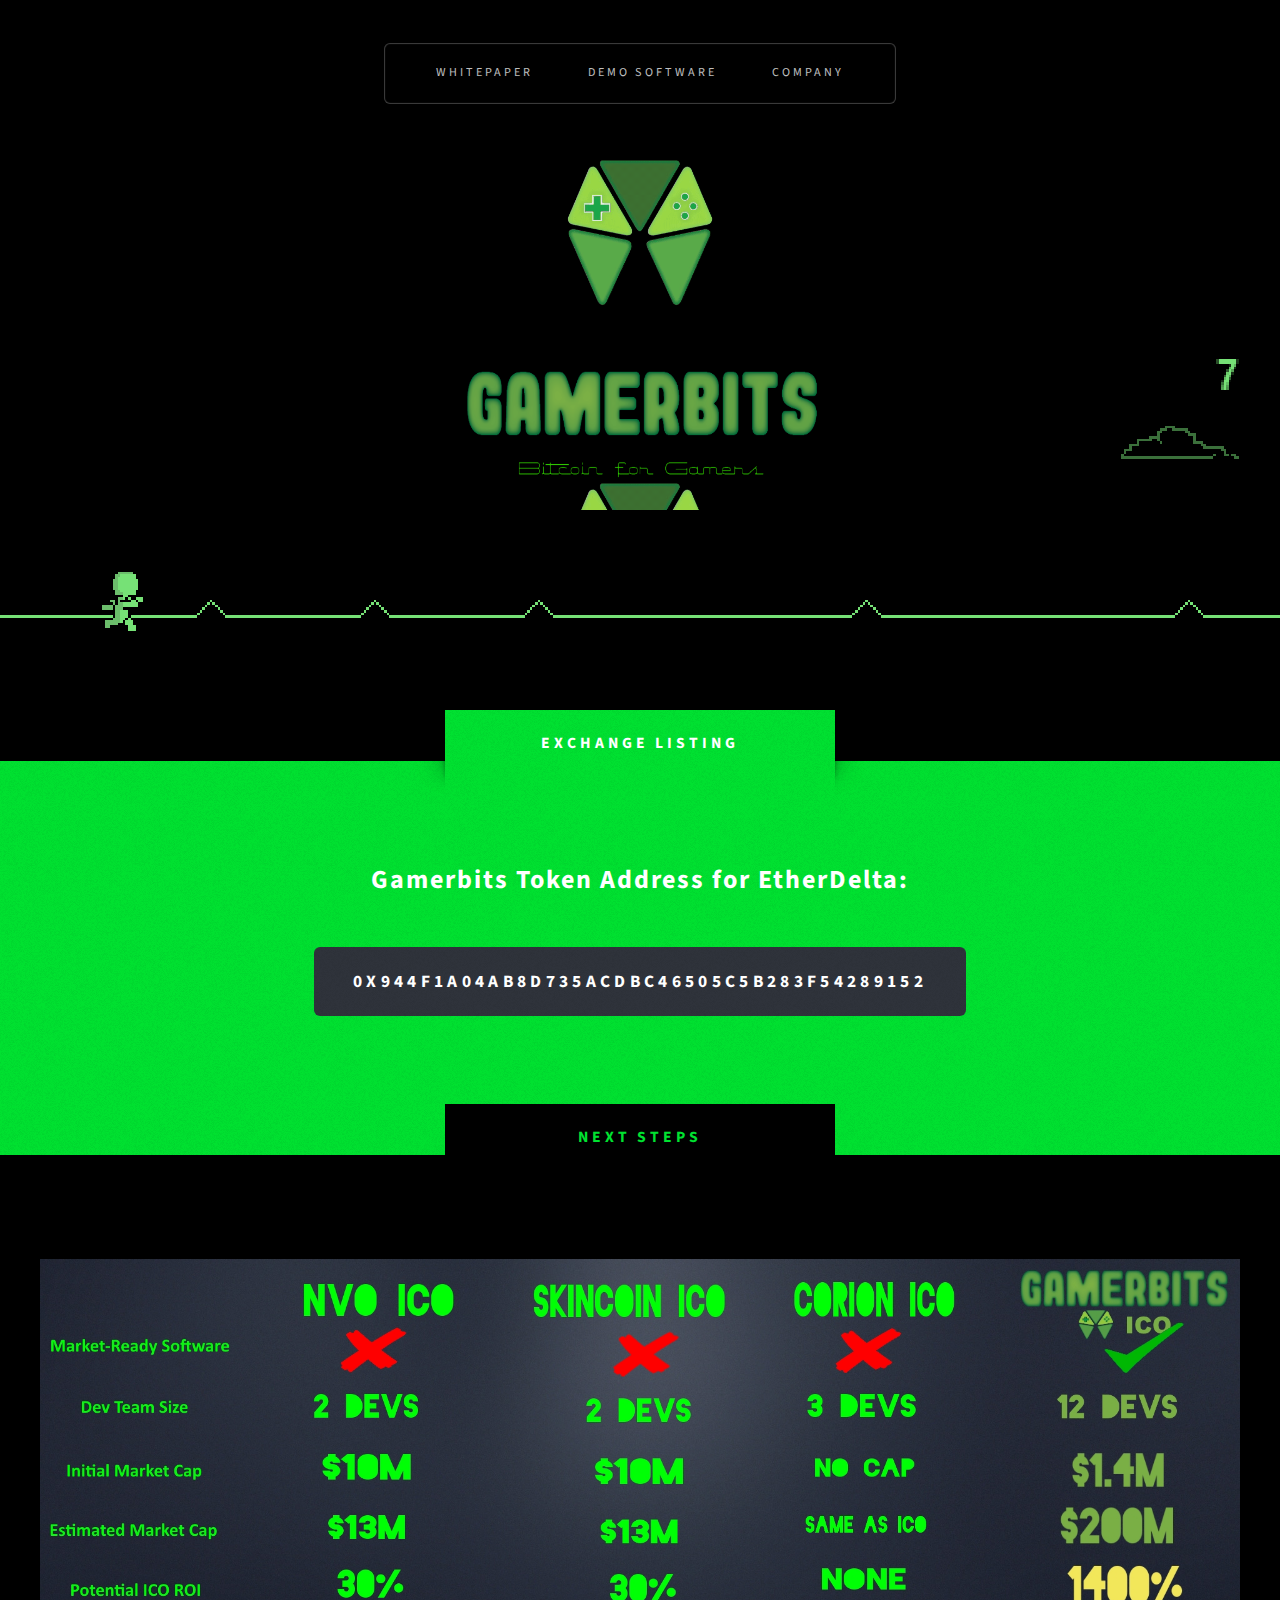
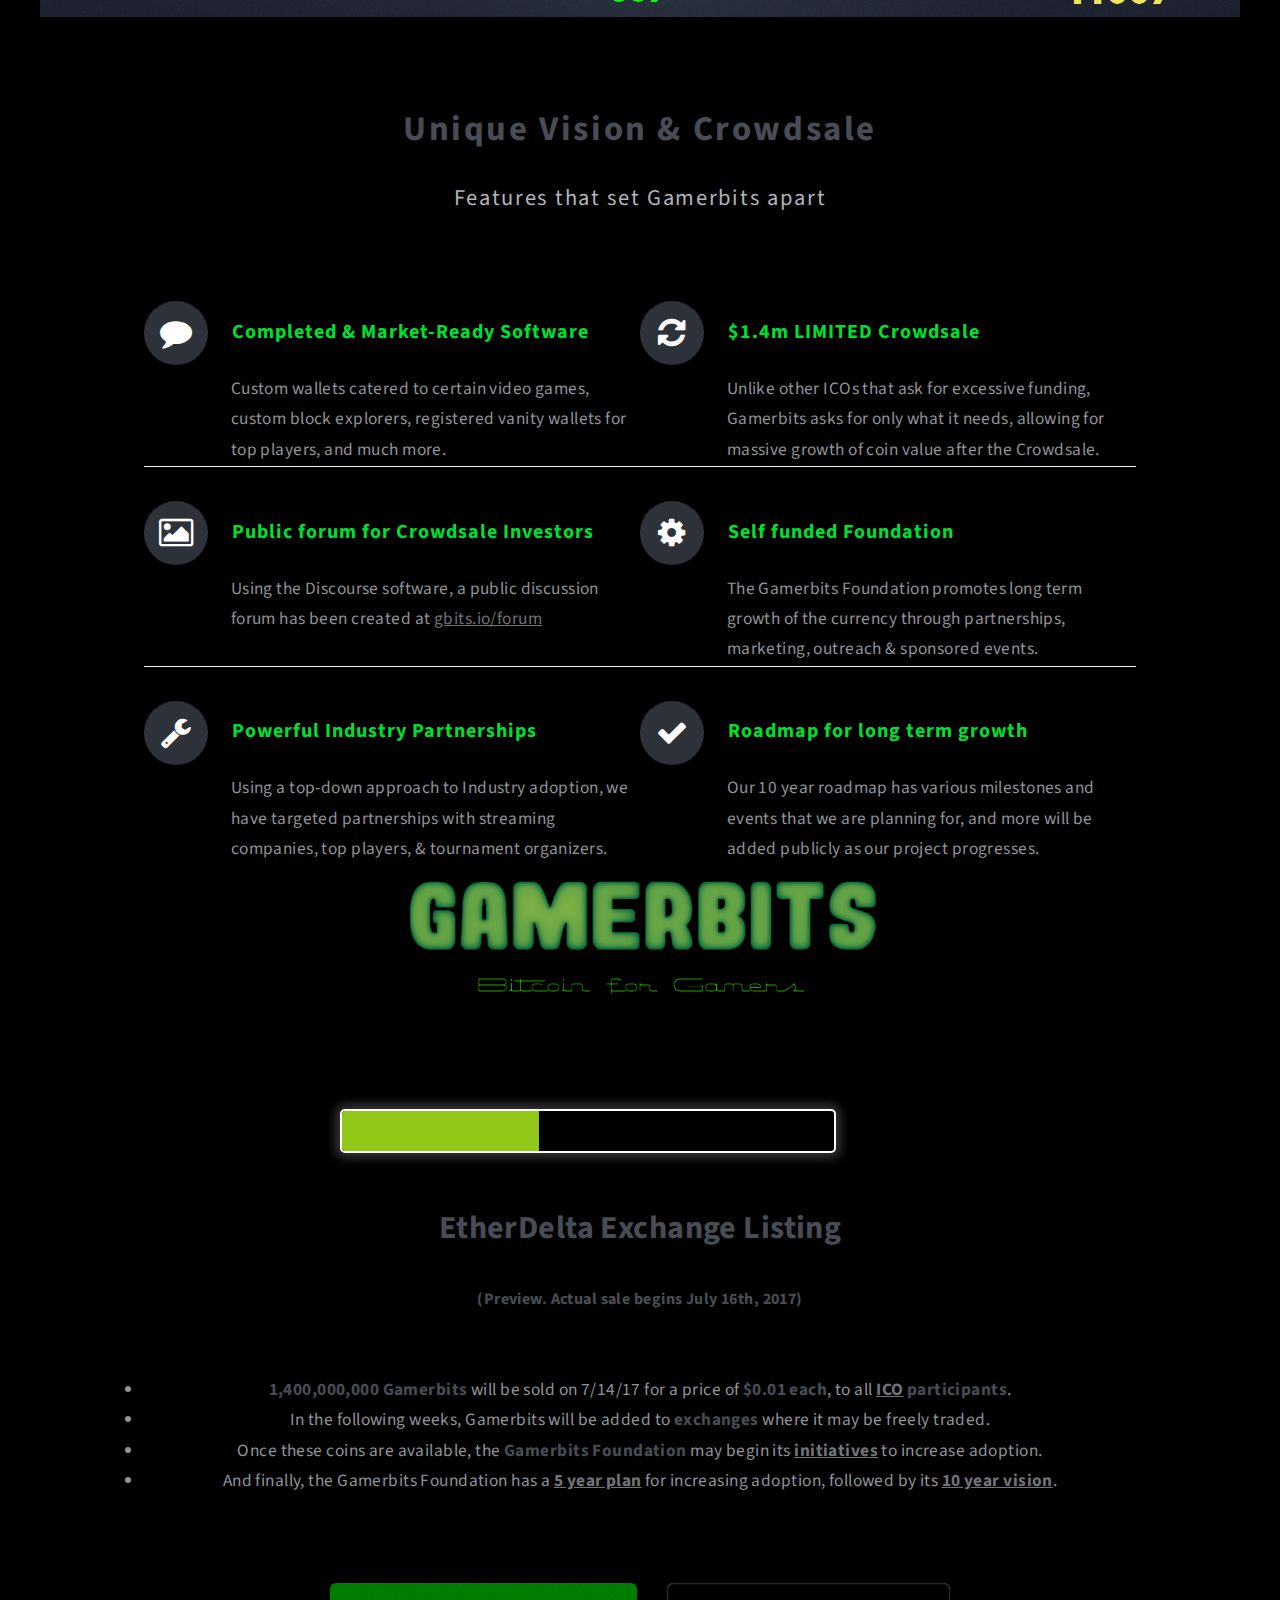
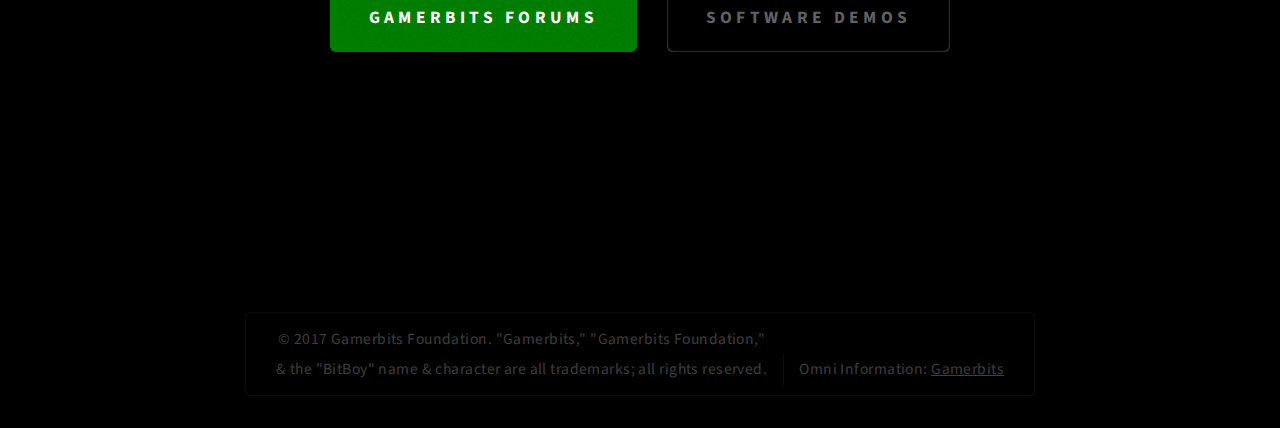
==== commit ea6b75da: "EtherDelta" ====
--- a/index.html
+++ b/index.html
@@ -52,11 +52,11 @@
 
 			<!-- Intro -->
 				<div id="intro-wrapper" class="wrapper style1" style="background-color:#00E231">
-					<div class="title" style="background-color:#00E231">ICO COMPLETE</div>
+					<div class="title" style="background-color:#00E231">EXCHANGE LISTING</div>
 					<section id="intro" class="container">
-						<p class="style1">SUCCESS</p>
+						<p class="style1"><b>Gamerbits Token Address for EtherDelta:</b></p>
 						<ul class="actions">
-							<li><a href="#" class="button style3 big">Crowdsale Info</a></li>
+							<li><a class="button style3 big">0x944F1A04ab8D735aCDbc46505c5b283F54289152</a></li>
 						</ul>
 					</section>
 				</div>
